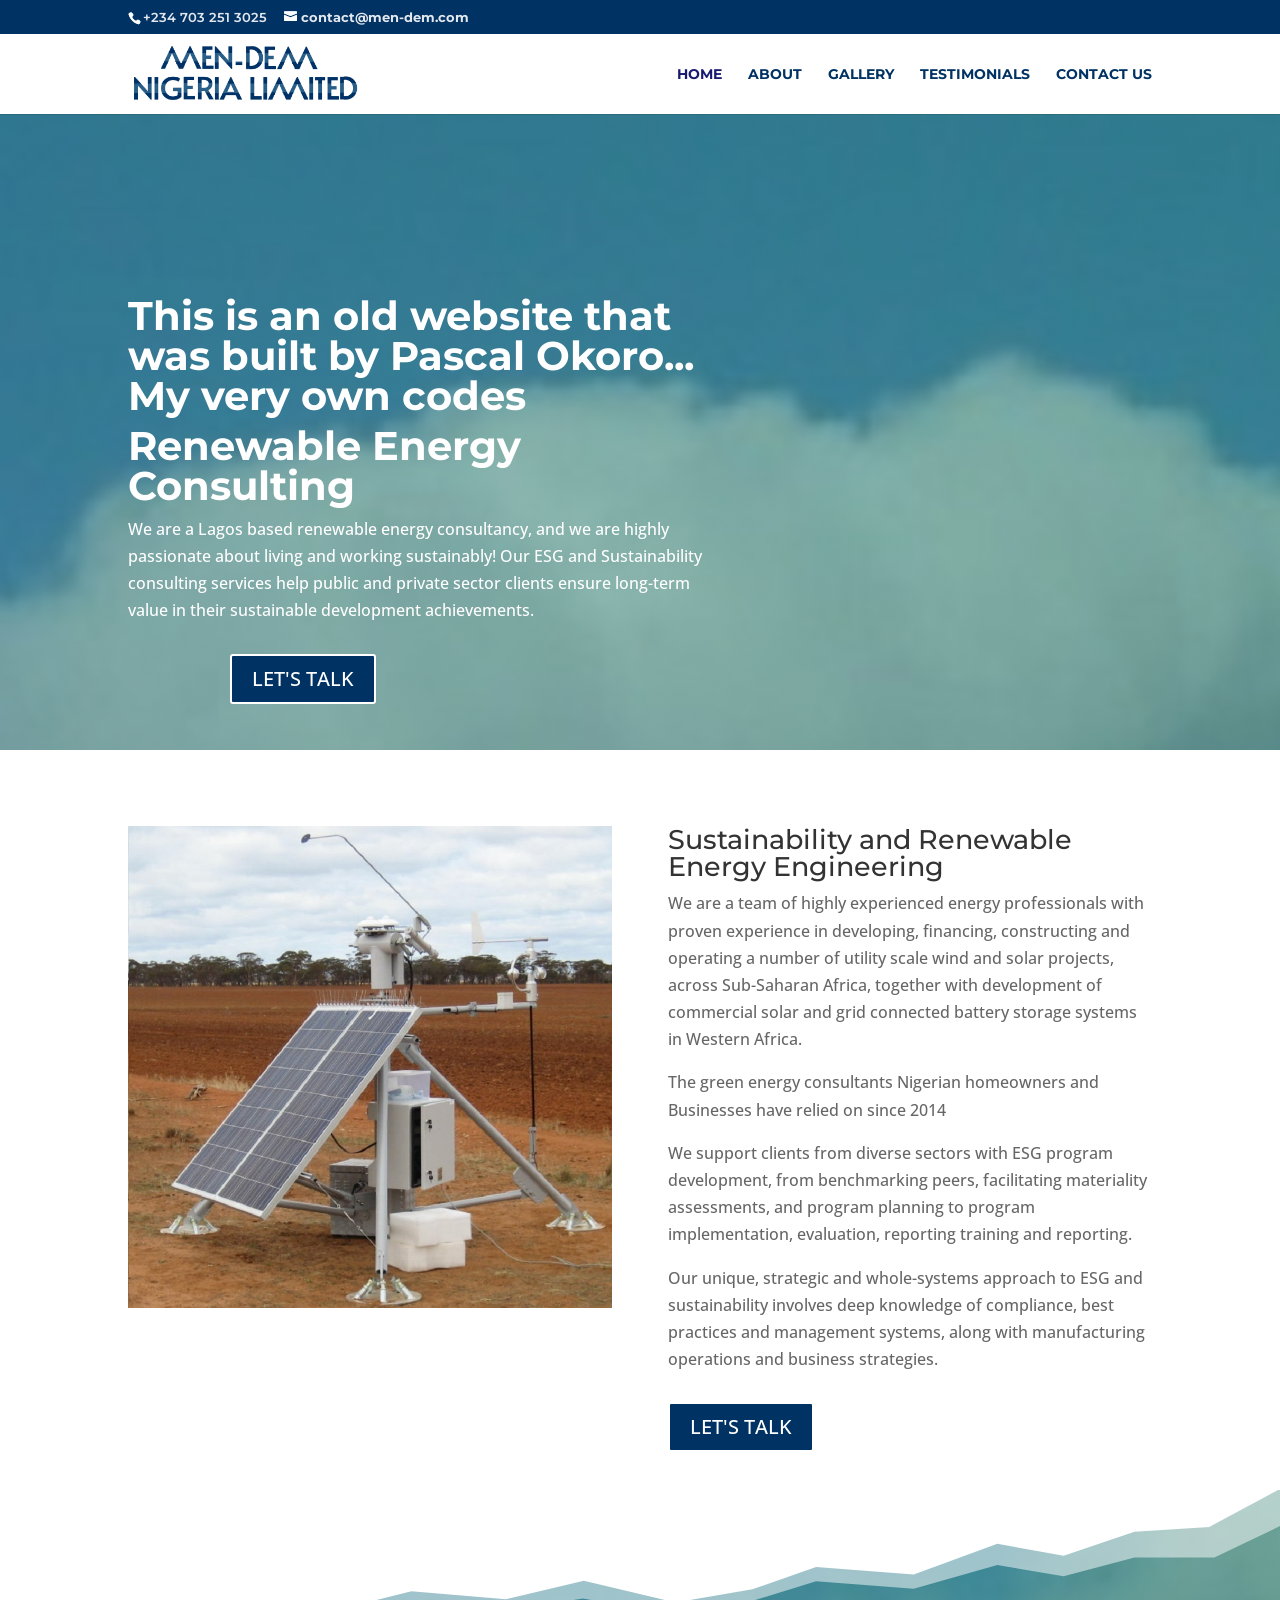
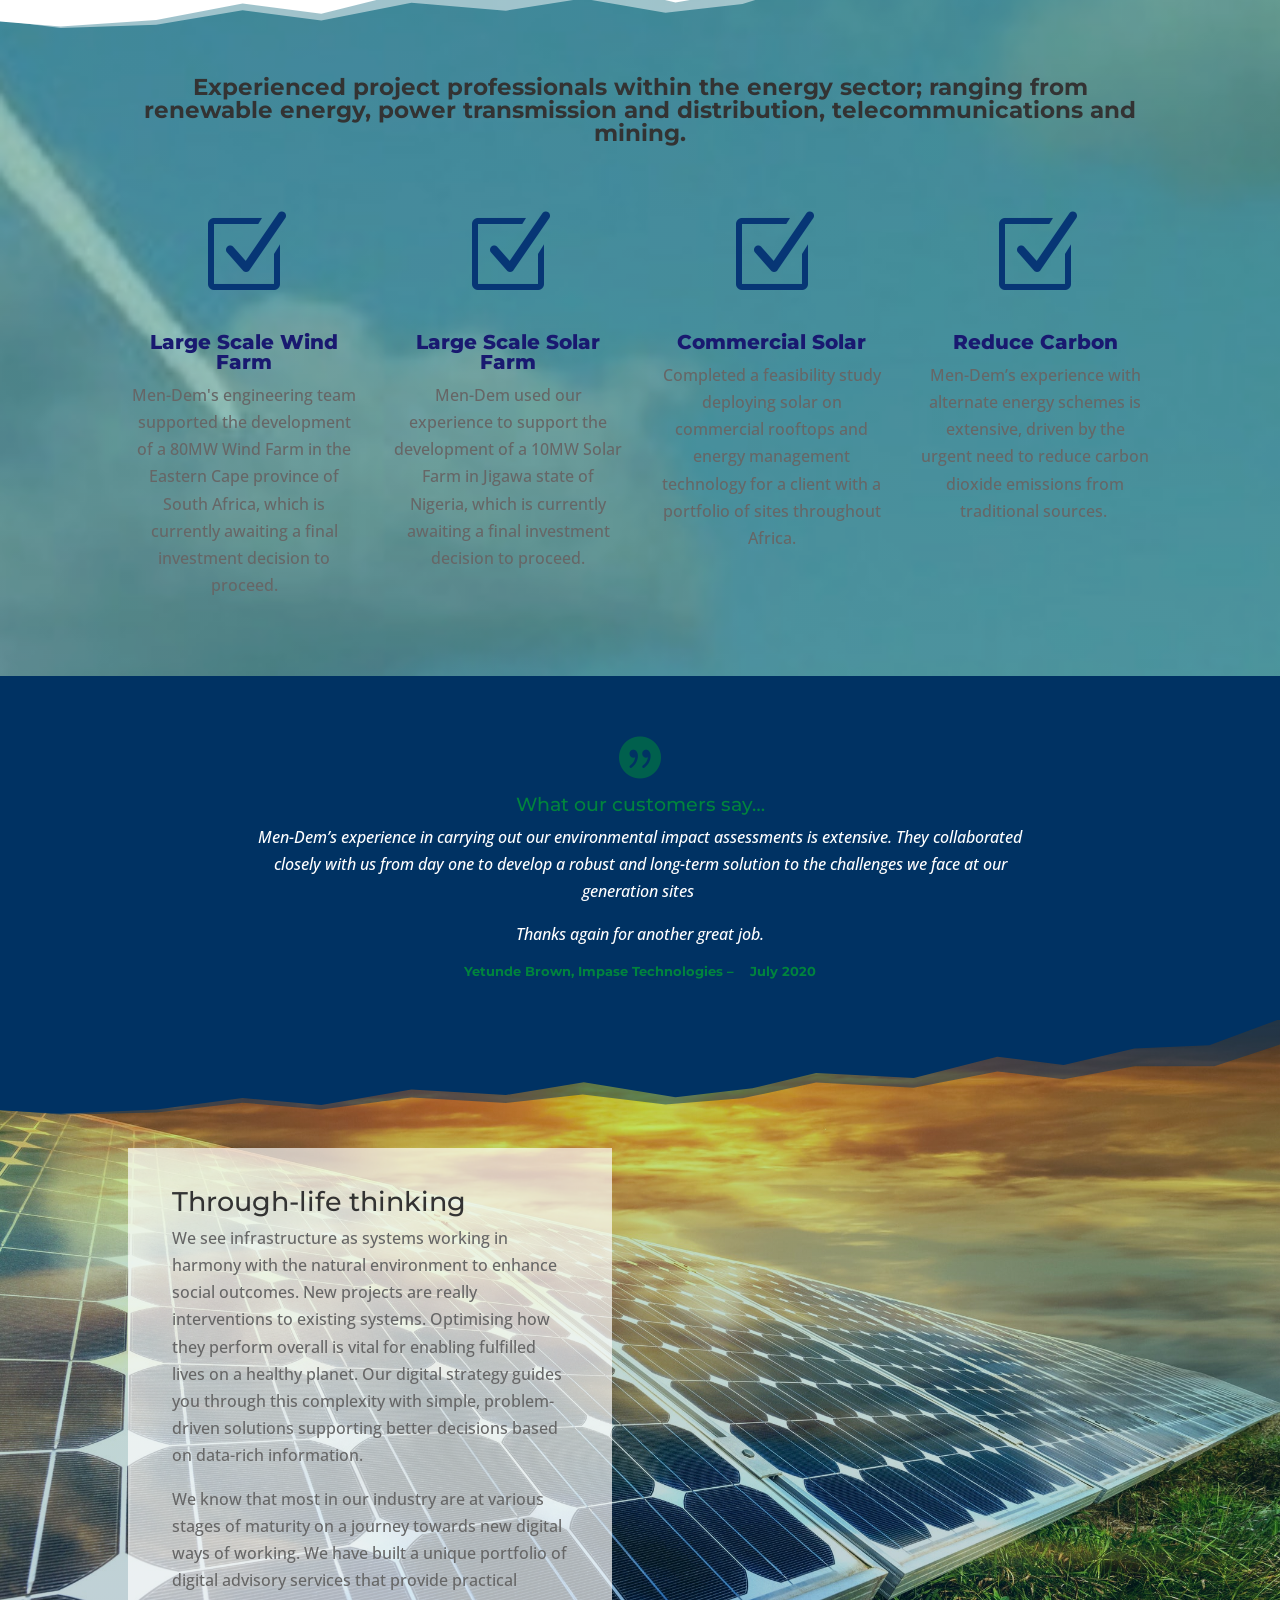
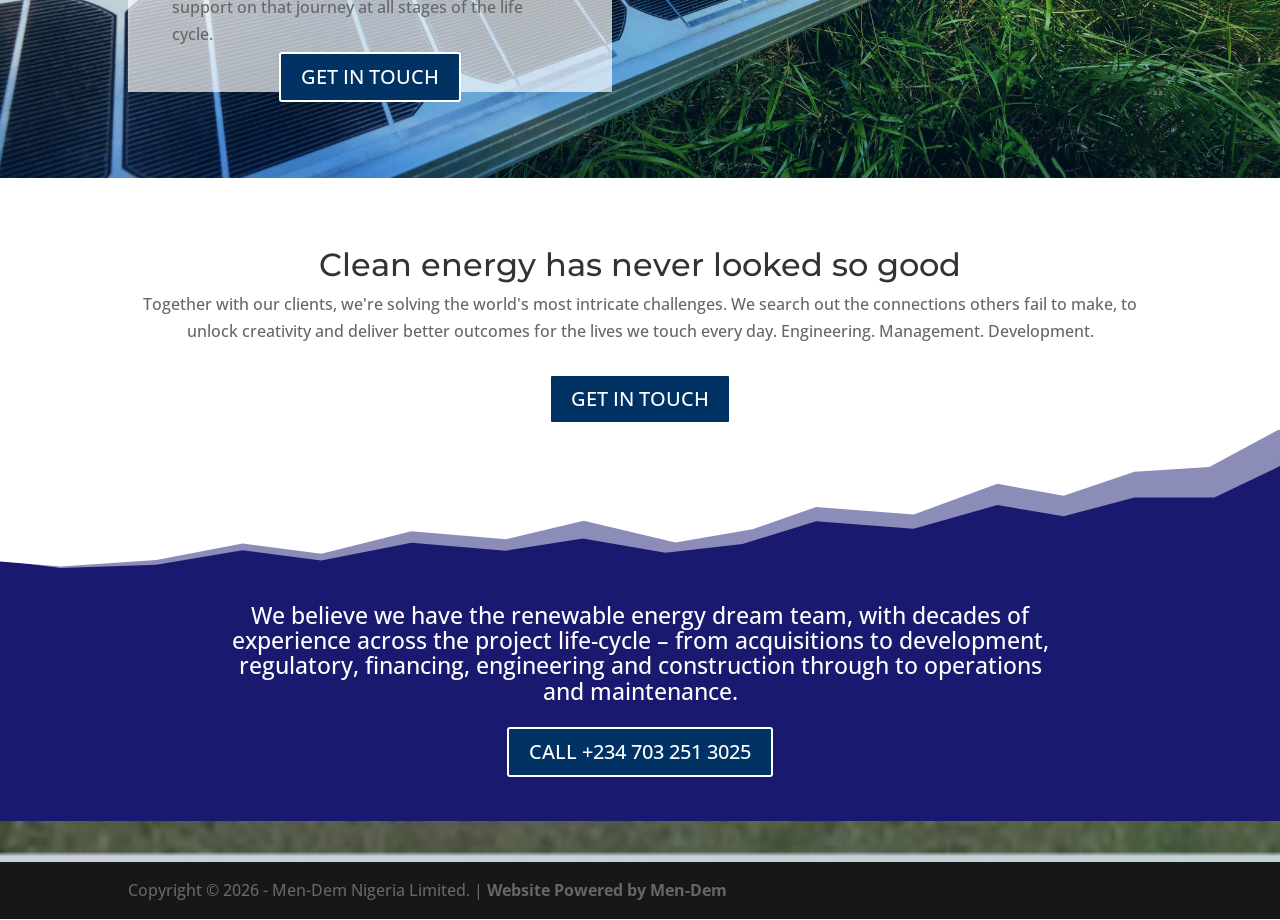
==== MyMen-DemWebApp/src/main/webapp/index.html @ a495d90a "first commit" ====
<!DOCTYPE html>
<html lang="en">

<!-- Mirrored from www.wallpaperhanger.co.nz/ by HTTrack Website Copier/3.x [XR&CO'2014], Wed, 24 Mar 2021 00:11:52 GMT -->
<!-- Added by HTTrack --><meta http-equiv="content-type" content="text/html;charset=UTF-8" /><!-- /Added by HTTrack -->
<head>
	<meta charset="UTF-8" />
<meta http-equiv="X-UA-Compatible" content="IE=edge">
	<link rel="pingback" href="xmlrpc.php" />

	<script type="text/javascript">
		document.documentElement.className = 'js';
	</script>

	<script>var et_site_url='index.html';var et_post_id='11';function et_core_page_resource_fallback(a,b){"undefined"===typeof b&&(b=a.sheet.cssRules&&0===a.sheet.cssRules.length);b&&(a.onerror=null,a.onload=null,a.href?a.href=et_site_url+"/?et_core_page_resource="+a.id+et_post_id:a.src&&(a.src=et_site_url+"/?et_core_page_resource="+a.id+et_post_id))}
</script>
	<!-- This site is optimized with the Yoast SEO plugin v14.8.1 - https://yoast.com/wordpress/plugins/seo/ -->
	<title>Nigerians Call Men-Dem: Sustainable Energy Solution Providers </title>
	<meta name="description" content="Support green energy projects across Nigeria with Men-Dem call 080 9945 6005 and 999- the green energy consultants Nigerian homeowners and Businesses have relied on for the last 4 years." />
	<meta name="robots" content="index, follow" />
	<meta name="googlebot" content="index, follow, max-snippet:-1, max-image-preview:large, max-video-preview:-1" />
	<meta name="bingbot" content="index, follow, max-snippet:-1, max-image-preview:large, max-video-preview:-1" />
	<link rel="canonical" href="index.html" />
	<meta property="og:locale" content="en_US" />
	<meta property="og:type" content="website" />
	<meta property="og:title" content="Men-Dem: Sustainable Energy Solution Providers" />
	<meta property="og:description" content="Support green energy projects across Nigeria with Men-Dem call 080 9945 6005 - the renewable energy consultants Nigerian homeowners and Businesses have relied on for the last 4 years." />
	<meta property="og:url" content="https://www.men-dem.com/" />
	<meta property="og:site_name" content="Men-Dem Nigeria Limited" />
	<meta property="article:modified_time" content="2020-09-30T07:38:42+00:00" />
	<meta property="og:image" content="../wp-content/uploads/2020/08/wallpaper-installer-auckland.jpg" />
	<meta property="og:image:width" content="1919" />
	<meta property="og:image:height" content="1394" />
	<meta name="twitter:card" content="summary_large_image" />
	<script type="application/ld+json" class="yoast-schema-graph">{"@context":"https://schema.org","@graph":[{"@type":"Organization","@id":"https://www.wallpaperhanger.co.nz/#organization","name":"Quality Paperhanging","url":"https://www.wallpaperhanger.co.nz/","sameAs":["https://www.instagram.com/jason_roxburgh/"],"logo":{"@type":"ImageObject","@id":"https://www.wallpaperhanger.co.nz/#logo","inLanguage":"en-NZ","url":"https://www.wallpaperhanger.co.nz/wp-content/uploads/2020/08/wallpaper-installer-auckland.jpg","width":1919,"height":1394,"caption":"Quality Paperhanging"},"image":{"@id":"https://www.wallpaperhanger.co.nz/#logo"}},{"@type":"WebSite","@id":"https://www.wallpaperhanger.co.nz/#website","url":"https://www.wallpaperhanger.co.nz/","name":"Quality Paperhanging","description":"Wallpaper Hangers in Auckland","publisher":{"@id":"https://www.wallpaperhanger.co.nz/#organization"},"potentialAction":[{"@type":"SearchAction","target":"https://www.wallpaperhanger.co.nz/?s={search_term_string}","query-input":"required name=search_term_string"}],"inLanguage":"en-NZ"},{"@type":"WebPage","@id":"https://www.wallpaperhanger.co.nz/#webpage","url":"https://www.wallpaperhanger.co.nz/","name":"The Professional Wallpaper Hangers Auckland Homeowners Call","isPartOf":{"@id":"https://www.wallpaperhanger.co.nz/#website"},"about":{"@id":"https://www.wallpaperhanger.co.nz/#organization"},"datePublished":"2020-08-26T22:57:24+00:00","dateModified":"2020-09-30T07:38:42+00:00","description":"For stand out walls with a flawless finish call 027 450 1980 - the expert wallpaper hangers Auckland homeowners have relied on for over 25 years.","inLanguage":"en-NZ","potentialAction":[{"@type":"ReadAction","target":["https://www.wallpaperhanger.co.nz/"]}]}]}</script>
	<meta name="google-site-verification" content="LyfYLz1zd5bfwV7vzbfk7s24MBysVJu5kj-Sw7iYCmE" />
	<!-- / Yoast SEO plugin. -->


<link rel='dns-prefetch' href='http://fonts.googleapis.com/' />
<link rel='dns-prefetch' href='http://s.w.org/' />
<link rel="alternate" type="application/rss+xml" title="Quality Paperhanging &raquo; Feed" href="feed/index.html" />
<link rel="alternate" type="application/rss+xml" title="Quality Paperhanging &raquo; Comments Feed" href="comments/feed/index.html" />
		<script type="text/javascript">
			window._wpemojiSettings = {"baseUrl":"https:\/\/s.w.org\/images\/core\/emoji\/13.0.1\/72x72\/","ext":".png","svgUrl":"https:\/\/s.w.org\/images\/core\/emoji\/13.0.1\/svg\/","svgExt":".svg","source":{"concatemoji":"https:\/\/www.wallpaperhanger.co.nz\/wp-includes\/js\/wp-emoji-release.min.js?ver=5.6.2"}};
			!function(e,a,t){var n,r,o,i=a.createElement("canvas"),p=i.getContext&&i.getContext("2d");function s(e,t){var a=String.fromCharCode;p.clearRect(0,0,i.width,i.height),p.fillText(a.apply(this,e),0,0);e=i.toDataURL();return p.clearRect(0,0,i.width,i.height),p.fillText(a.apply(this,t),0,0),e===i.toDataURL()}function c(e){var t=a.createElement("script");t.src=e,t.defer=t.type="text/javascript",a.getElementsByTagName("head")[0].appendChild(t)}for(o=Array("flag","emoji"),t.supports={everything:!0,everythingExceptFlag:!0},r=0;r<o.length;r++)t.supports[o[r]]=function(e){if(!p||!p.fillText)return!1;switch(p.textBaseline="top",p.font="600 32px Arial",e){case"flag":return s([127987,65039,8205,9895,65039],[127987,65039,8203,9895,65039])?!1:!s([55356,56826,55356,56819],[55356,56826,8203,55356,56819])&&!s([55356,57332,56128,56423,56128,56418,56128,56421,56128,56430,56128,56423,56128,56447],[55356,57332,8203,56128,56423,8203,56128,56418,8203,56128,56421,8203,56128,56430,8203,56128,56423,8203,56128,56447]);case"emoji":return!s([55357,56424,8205,55356,57212],[55357,56424,8203,55356,57212])}return!1}(o[r]),t.supports.everything=t.supports.everything&&t.supports[o[r]],"flag"!==o[r]&&(t.supports.everythingExceptFlag=t.supports.everythingExceptFlag&&t.supports[o[r]]);t.supports.everythingExceptFlag=t.supports.everythingExceptFlag&&!t.supports.flag,t.DOMReady=!1,t.readyCallback=function(){t.DOMReady=!0},t.supports.everything||(n=function(){t.readyCallback()},a.addEventListener?(a.addEventListener("DOMContentLoaded",n,!1),e.addEventListener("load",n,!1)):(e.attachEvent("onload",n),a.attachEvent("onreadystatechange",function(){"complete"===a.readyState&&t.readyCallback()})),(n=t.source||{}).concatemoji?c(n.concatemoji):n.wpemoji&&n.twemoji&&(c(n.twemoji),c(n.wpemoji)))}(window,document,window._wpemojiSettings);
		</script>
		<meta content="Divi Child v.0.1.1" name="generator"/><style type="text/css">
img.wp-smiley,
img.emoji {
	display: inline !important;
	border: none !important;
	box-shadow: none !important;
	height: 1em !important;
	width: 1em !important;
	margin: 0 .07em !important;
	vertical-align: -0.1em !important;
	background: none !important;
	padding: 0 !important;
}
</style>
	<link rel='stylesheet' id='wp-block-library-css'  href='wp-includes/css/dist/block-library/style.min4c7e.css?ver=5.6.2' type='text/css' media='all' />
<link rel='stylesheet' id='wtfdivi-user-css-css'  href='wp-content/uploads/wtfdivi/wp_head4c7e.css?ver=5.6.2' type='text/css' media='all' />
<link rel='stylesheet' id='parent-style-css'  href='wp-content/themes/Divi/style4c7e.css?ver=5.6.2' type='text/css' media='all' />
<link rel='stylesheet' id='divi-fonts-css'  href='https://fonts.googleapis.com/css?family=Open+Sans:300italic,400italic,600italic,700italic,800italic,400,300,600,700,800&amp;subset=latin,latin-ext&amp;display=swap' type='text/css' media='all' />
<link rel='stylesheet' id='divi-style-css'  href='wp-content/themes/Divi-Child/style89df.css?ver=4.6.0' type='text/css' media='all' />
<link rel='stylesheet' id='et-builder-googlefonts-cached-css'  href='https://fonts.googleapis.com/css?family=Montserrat%3A100%2C100italic%2C200%2C200italic%2C300%2C300italic%2Cregular%2Citalic%2C500%2C500italic%2C600%2C600italic%2C700%2C700italic%2C800%2C800italic%2C900%2C900italic&amp;subset=latin%2Clatin-ext&amp;display=swap&amp;ver=5.6.2' type='text/css' media='all' />
<link rel='stylesheet' id='dashicons-css'  href='wp-includes/css/dashicons.min4c7e.css?ver=5.6.2' type='text/css' media='all' />
<script type='text/javascript' src='wp-includes/js/jquery/jquery.min9d52.js?ver=3.5.1' id='jquery-core-js'></script>
<script type='text/javascript' src='wp-includes/js/jquery/jquery-migrate.mind617.js?ver=3.3.2' id='jquery-migrate-js'></script>
<script type='text/javascript' src='wp-content/themes/Divi/core/admin/js/es6-promise.auto.min4c7e.js?ver=5.6.2' id='es6-promise-js'></script>
<script type='text/javascript' id='et-core-api-spam-recaptcha-js-extra'>
/* <![CDATA[ */
var et_core_api_spam_recaptcha = {"site_key":"","page_action":{"action":"www_wallpaperhanger_co_nz"}};
/* ]]> */
</script>
<script type='text/javascript' src='wp-content/themes/Divi/core/admin/js/recaptcha4c7e.js?ver=5.6.2' id='et-core-api-spam-recaptcha-js'></script>
<link rel="https://api.w.org/" href="wp-json/index.html" /><link rel="alternate" type="application/json" href="wp-json/wp/v2/pages/11.json" /><link rel="EditURI" type="application/rsd+xml" title="RSD" href="xmlrpc0db0.php?rsd" />
<link rel="wlwmanifest" type="application/wlwmanifest+xml" href="wp-includes/wlwmanifest.xml" /> 
<link rel='shortlink' href='index.html' />
<link rel="alternate" type="application/json+oembed" href="wp-json/oembed/1.0/embedfe0e.json?url=https%3A%2F%2Fwww.wallpaperhanger.co.nz%2F" />
<link rel="alternate" type="text/xml+oembed" href="wp-json/oembed/1.0/embedcd94?url=https%3A%2F%2Fwww.wallpaperhanger.co.nz%2F&amp;format=xml" />
<style>
/* Display the team member icons */
.db_pb_team_member_website_icon:before{content:"\e0e3";}
.db_pb_team_member_email_icon:before{content:"\e010";}
.db_pb_team_member_instagram_icon:before{content:"\e09a";}

/* Fix email icon hidden by Email Address Encoder plugin */
ul.et_pb_member_social_links li > span { 
	display: inline-block !important; 
}
</style>
<style>
@media only screen and (min-width: 981px) {
    .et_pb_module.db_inline_form .et_pb_newsletter_fields > p { 
        flex: auto !important;
    }
    .et_pb_module.db_inline_form .et_pb_newsletter_fields p.et_pb_newsletter_field {
        margin-right: 2%; 
    }
}
</style>
<link rel="preload" href="wp-content/plugins/divi-booster/core/icons/socicon/font/Socicon.f397f.delaye?87visu" as="font" crossorigin>
<style>
@font-face {
  font-family: 'Socicon';
  src:  url('wp-content/plugins/divi-booster/core/icons/socicon/fon/Socicon.10397f.delaye?87visu');
  src:  url('wp-content/plugins/divi-booster/core/icons/socicon/fon/Socicon.10397f.delaye?87visu#iefix') format('embedded-opentype'),
	url('wp-content/plugins/divi-booster/core/icons/socicon/font/Socicon.f397f.delaye?87visu') format('woff2'),
	url('wp-content/plugins/divi-booster/core/icons/socicon/fon/Socicon.11397f.delaye?87visu') format('truetype'),
	url('wp-content/plugins/divi-booster/core/icons/socicon/fon/Socicon.12397f.delaye?87visu') format('woff'),
	url('wp-content/plugins/divi-booster/core/icons/socicon/fon/Socicon.13397f.delaye?87visu#Socicon') format('svg');
  font-weight: normal;
  font-style: normal;
  font-display: block;
}
</style>
		<meta name="viewport" content="width=device-width, initial-scale=1.0, maximum-scale=1.0, user-scalable=0" /><script type="text/javascript">
jQuery(document).ready( function($) {
$("#footer-info").html(" Copyright &copy; " + (new Date).getFullYear() + " - Men-Dem Nigeria Limited.  |     <a href='http://www.men-dem.com' target='_blank'</a>Website Powered by Men-Dem" );
});
</script><link rel="icon" href="wp-content/uploads/2020/08/cropped-qp-icon-32x32.png" sizes="32x32" />
<link rel="icon" href="wp-content/uploads/2020/08/cropped-qp-icon-192x192.png" sizes="192x192" />
<link rel="apple-touch-icon" href="wp-content/uploads/2020/08/cropped-qp-icon-180x180.png" />
<meta name="msapplication-TileImage" content="https://www.wallpaperhanger.co.nz/wp-content/uploads/2020/08/cropped-qp-icon-270x270.png" />
<link rel="stylesheet" id="et-core-unified-11-cached-inline-styles" href="wp-content/et-cache/11/et-core-unified-11-16140365792.min.css" onerror="et_core_page_resource_fallback(this, true)" onload="et_core_page_resource_fallback(this)" />	<style type="text/css">
		div.gform_wrapper {
			position: relative;
			background-color: transparent;
												padding-top: px;
									padding-bottom: px;
									padding-left: px;
									padding-right: px;
									margin-top: px;
									margin-bottom: px;
									margin-left: px;
									margin-right: px;
						border-style: solid;
			border-width: 0;
						border-width: px;
												border-radius: px;
					}

		
		div.gform_wrapper form {
			position: relative;
		}

		div.gform_wrapper h3.gform_title {
																	}

		div.gform_wrapper span.gform_description {
											}

		div.gform_wrapper .top_label .gfield_label {
							display: block;
																				}

		div.gform_wrapper .gfield .ginput_complex.ginput_container label {
						display: block;
						margin-bottom: 0;
		}

		div.gform_wrapper .ginput_container label,
		div.gform_wrapper table.gfield_list thead th,
		div.gform_wrapper span.ginput_product_price_label,
		div.gform_wrapper span.ginput_quantity_label,
		div.gform_wrapper .gfield_html {
					}

		div.gform_wrapper span.ginput_product_price,
		div.gform_wrapper .gfield_price .ginput_container_total span {
					}

		div.gform_wrapper .gsection {
							border-bottom-width: px;
									margin-right: 0;
							margin-bottom: px;
					}

		div.gform_wrapper h2.gsection_title {
								}

		div.gform_wrapper ul.gfield_radio li input:not([type='radio']):not([type='checkbox']):not([type='submit']):not([type='button']):not([type='image']):not([type='file']) {
		    width: auto !important;
			display: inline-block;
		}

		div.gform_wrapper input:not([type=radio]):not([type=checkbox]):not([type=submit]):not([type=button]):not([type=image]):not([type=file]),
		div.gform_wrapper select,
		div.gform_wrapper textarea {
												background-color: transparent;
						padding-top: 20px;
									padding-bottom: 20px;
									padding-left: 20px;
									padding-right: 20px;
												border-top-width: px;
									border-bottom-width: px;
									border-left-width: px;
									border-right-width: px;
									border-style: solid;
						border-radius: px;
					}

		div.gform_wrapper .ginput_complex input:not([type=radio]):not([type=checkbox]):not([type=submit]):not([type=image]):not([type=file]) {
		    width: 100%;
		}

		div.gform_wrapper .gfield input:not([type='radio']):not([type='checkbox']):not([type='submit']):not([type='button']):not([type='image']):not([type='file']),
		div.gform_wrapper .gfield select {
					}

		div.gform_wrapper .gfield textarea {
					}
		
		
		
		
		div.gform_wrapper .top_label input.medium,
		div.gform_wrapper .top_label select.medium {
			width: 49%;
		}

		div.gform_wrapper .gfield .gfield_description {
		    		    		    		}

		div.gform_wrapper ul.gform_fields li.gfield:not(.gf_left_third):not(.gf_middle_third)::not(.gf_right_third) {
			margin-bottom: 0;
			padding-right: 0;
						margin-top: px;
					}

		div.gform_wrapper .gform_footer,
		div.gform_wrapper .gform_page_footer {
			text-align: ;
		}
		div.gform_wrapper .gform_footer .gform_button,
		div.gform_wrapper .gform_page_footer .button {
												color: #ffffff;
												text-transform: uppercase;
												background-color: #00843d;
									padding-top: 10px;
									padding-bottom: 10px;
									padding-left: 20px;
									padding-right: 20px;
									border-width: px;
									border-style: solid;
						border-radius: 4px;
					}

		div.gform_wrapper.gf_browser_ie .gform_footer .gform_button,
		div.gform_wrapper.gf_browser_ie .gform_page_footer .button {
						padding-top: 10px;
									padding-bottom: 10px;
									padding-left: 20px;
									padding-right: 20px;
					}

		div.gform_wrapper .gform_footer input[type=submit]:last-child,
		div.gform_wrapper .gform_page_footer input[type=button]:last-child,
		div.gform_wrapper .gform_page_footer input[type=submit]:last-child {
			margin-bottom: 0 !important;
		}

		div.gform_wrapper .gform_footer .gform_button:hover, 
		div.gform_wrapper .gform_page_footer .button:hover {
						color: #ffffff;
									background-color: #003263;
					}

		
		
		/* File Upload */
		div.gform_wrapper .gfield input[type=file] {
			background-color: transparent;
						border-width: px;
												padding-top: px;
									padding-bottom: px;
									padding-left: px;
									padding-right: px;
					}

		div.gform_wrapper div.validation_error {
														}

		div.gform_wrapper li.gfield.gfield_error {
			background-color: transparent;
		}

		div.gform_wrapper .gfield_error .gfield_label {
					}

		div.gform_wrapper li.gfield_error input:not([type=radio]):not([type=checkbox]):not([type=submit]):not([type=button]):not([type=image]):not([type=file]),
		div.gform_wrapper li.gfield_error textarea {
									border-width: px;
					}

		div.gform_wrapper .validation_message {
								}

		/* Success Message */
		div.gform_confirmation_wrapper {
			background-color: transparent;
			border-width: px;
												border-radius: px;
									padding-top: px;
									padding-bottom: px;
									padding-left: px;
									padding-right: px;
					}
		div.gform_confirmation_wrapper .gform_confirmation_message {
								    		}

	</style>
	</head>
<body class="home page-template-default page page-id-11 dbdb_divi_2_4_up et_pb_button_helper_class et_fixed_nav et_show_nav et_secondary_nav_enabled et_primary_nav_dropdown_animation_fade et_secondary_nav_dropdown_animation_fade et_header_style_left et_pb_footer_columns4 et_cover_background et_pb_gutter windows et_pb_gutters3 et_pb_pagebuilder_layout et_smooth_scroll et_no_sidebar et_divi_theme et-db et_minified_js et_minified_css">
	<div id="page-container">

					<div id="top-header">
			<div class="container clearfix">

			
				<div id="et-info">
									<span id="et-info-phone">+234 703 251 3025</span>
				
									<a href="mailto:contact@men-dem.com"><span id="et-info-email">contact@men-dem.com</span></a>
				
								</div> <!-- #et-info -->

			
				<div id="et-secondary-menu">
								</div> <!-- #et-secondary-menu -->

			</div> <!-- .container -->
		</div> <!-- #top-header -->
		
	
			<header id="main-header" data-height-onload="66">
			<div class="container clearfix et_menu_container">
							<div class="logo_container">
					<span class="logo_helper"></span>
					<a href="index.html">
						<img src="wp-content/uploads/2020/08/Quality-Paperhanging-logo.png" alt="Men-Dem Nigeria Limited" id="logo" data-height-percentage="82" />
					</a>
				</div>
							<div id="et-top-navigation" data-height="66" data-fixed-height="40">
											<nav id="top-menu-nav">
						<ul id="top-menu" class="nav"><li id="menu-item-17" class="menu-item menu-item-type-post_type menu-item-object-page menu-item-home current-menu-item page_item page-item-11 current_page_item menu-item-17"><a href="index.html" aria-current="page">Home</a></li>
<li id="menu-item-18" class="menu-item menu-item-type-post_type menu-item-object-page menu-item-18"><a href="wallpaper-hanger-auckland/index.html">About</a></li>
<li id="menu-item-20" class="menu-item menu-item-type-post_type menu-item-object-page menu-item-20"><a href="wallpaper-for-feature-walls/index.html">Gallery</a></li>
<li id="menu-item-21" class="menu-item menu-item-type-post_type menu-item-object-page menu-item-21"><a href="wallpaper-hanging-auckland/index.html">Testimonials</a></li>
<li id="menu-item-19" class="menu-item menu-item-type-post_type menu-item-object-page menu-item-19"><a href="wallpapering-quote/index.html">Contact Us</a></li>
</ul>						</nav>
					
					
					
					
					<div id="et_mobile_nav_menu">
				<div class="mobile_nav closed">
					<span class="select_page">Select Page</span>
					<span class="mobile_menu_bar mobile_menu_bar_toggle"></span>
				</div>
			</div>				</div> <!-- #et-top-navigation -->
			</div> <!-- .container -->
			<div class="et_search_outer">
				<div class="container et_search_form_container">
					<form role="search" method="get" class="et-search-form" action="https://www.men-dem.com/">
					<input type="search" class="et-search-field" placeholder="Search &hellip;" value="" name="s" title="Search for:" />					</form>
					<span class="et_close_search_field"></span>
				</div>
			</div>
		</header> <!-- #main-header -->
			<div id="et-main-area">
	
<div id="main-content">


			
				<article id="post-11" class="post-11 page type-page status-publish hentry">

				
					<div class="entry-content">
					<div id="et-boc" class="et-boc">
			
		<div class="et-l et-l--post">
			<div class="et_builder_inner_content et_pb_gutters3">
		<div class="et_pb_section et_pb_section_0 et_pb_with_background et_section_regular" >
				
				
				
				
					<div class="et_pb_row et_pb_row_0">
				<div class="et_pb_column et_pb_column_2_3 et_pb_column_0  et_pb_css_mix_blend_mode_passthrough">
				
				
				<div class="et_pb_module et_pb_text et_pb_text_0  et_pb_text_align_left et_pb_bg_layout_dark">
				
				
					<div class="et_pb_text_inner"><h1><strong>This is an old website that was built by Pascal Okoro... My very own codes</strong></h1>
					<div class="et_pb_text_inner"><h1><strong>Renewable Energy Consulting</strong></h1>
<p><span>We are a Lagos based renewable energy consultancy, and we are highly passionate about living and working sustainably! Our ESG and Sustainability consulting services help public and private sector clients ensure long-term value in their sustainable development achievements.</span></p></div>
			</div> <!-- .et_pb_text -->
			</div> <!-- .et_pb_column --><div class="et_pb_column et_pb_column_1_3 et_pb_column_1  et_pb_css_mix_blend_mode_passthrough et-last-child et_pb_column_empty">
				
				
				
			</div> <!-- .et_pb_column -->
				
				
			</div> <!-- .et_pb_row --><div class="et_pb_row et_pb_row_1 gq_r_inline_buttons et_pb_gutters1">
				<div class="et_pb_column et_pb_column_4_4 et_pb_column_2  et_pb_css_mix_blend_mode_passthrough et-last-child">
				
				
				<div class="et_pb_button_module_wrapper et_pb_button_0_wrapper  et_pb_module ">
				<a class="et_pb_button et_pb_button_0 et_pb_bg_layout_dark" href="wallpapering-quote/index.html">LET'S TALK</a>
			</div>
			</div> <!-- .et_pb_column -->
				
				
			</div> <!-- .et_pb_row -->
				
				
			</div> <!-- .et_pb_section --><div class="et_pb_section et_pb_section_1 et_section_regular" >
				
				
				
				
					<div class="et_pb_row et_pb_row_2">
				<div class="et_pb_column et_pb_column_1_2 et_pb_column_3  et_pb_css_mix_blend_mode_passthrough">
				
				
				<div class="et_pb_module et_pb_image et_pb_image_0">
				
				
				<span class="et_pb_image_wrap "><img src="wp-content/uploads/2020/08/auckland-wallpaper.jpg" alt="auckland wallpaper" title="auckland wallpaper" /></span>
			</div>
			</div> <!-- .et_pb_column --><div class="et_pb_column et_pb_column_1_2 et_pb_column_4  et_pb_css_mix_blend_mode_passthrough et-last-child">
				
				
				<div class="et_pb_module et_pb_text et_pb_text_1  et_pb_text_align_left et_pb_bg_layout_light">
				
				
				<div class="et_pb_text_inner"><h2>Sustainability and Renewable Energy Engineering<span class="Apple-converted-space"> </span></h2>
<p><span>We are a team of highly experienced energy professionals with proven experience in developing, financing, constructing and operating a number of utility scale wind and solar projects, across Sub-Saharan Africa, together with development of commercial solar and grid connected battery storage systems in Western Africa.</span></p>
<p><span>The green energy consultants Nigerian homeowners and Businesses have relied on since 2014</span></p>
<p><span>We support clients from diverse sectors with ESG program development, from benchmarking peers, facilitating materiality assessments, and program planning to program implementation, evaluation, reporting training and reporting. </span></p>
<p><span>Our unique, strategic and whole-systems approach to ESG and sustainability involves deep knowledge of compliance, best practices and management systems, along with manufacturing operations and business strategies.<span class="Apple-converted-space"> </span></span></p></div>
			</div> <!-- .et_pb_text --><div class="et_pb_button_module_wrapper et_pb_button_1_wrapper  et_pb_module ">
				<a class="et_pb_button et_pb_button_1 et_pb_bg_layout_dark" href="wallpapering-quote/index.html">LET'S TALK</a>
			</div>
			</div> <!-- .et_pb_column -->
				
				
			</div> <!-- .et_pb_row -->
				
				
			</div> <!-- .et_pb_section --><div class="et_pb_section et_pb_section_2 et_pb_with_background et_section_regular section_has_divider et_pb_top_divider" >
				<div class="et_pb_top_inside_divider et-no-transition"></div>
				
				
				
					<div class="et_pb_row et_pb_row_3">
				<div class="et_pb_column et_pb_column_4_4 et_pb_column_5  et_pb_css_mix_blend_mode_passthrough et-last-child">
				
				
				<div class="et_pb_module et_pb_text et_pb_text_2  et_pb_text_align_left et_pb_bg_layout_light">
				
				
				<div class="et_pb_text_inner"><h3 style="text-align: center;"><span><b>Experienced project professionals within the energy sector; ranging from renewable energy, power transmission and distribution, telecommunications and mining.</b></span></h3></div>
			</div> <!-- .et_pb_text -->
			</div> <!-- .et_pb_column -->
				
				
			</div> <!-- .et_pb_row --><div class="et_pb_row et_pb_row_4 et_pb_equal_columns et_pb_gutters2">
				<div class="et_pb_column et_pb_column_1_4 et_pb_column_6  et_pb_css_mix_blend_mode_passthrough">
				
				
				<div class="et_pb_module et_pb_blurb et_pb_blurb_0  et_pb_text_align_center  et_pb_blurb_position_top et_pb_bg_layout_light">
				
				
				<div class="et_pb_blurb_content">
					<div class="et_pb_main_blurb_image"><a href="emergency-plumber-wellington/index.html"><span class="et_pb_image_wrap"><span class="et-waypoint et_pb_animation_top et-pb-icon">&#x5a;</span></span></a></div>
					<div class="et_pb_blurb_container">
						<h3 class="et_pb_module_header"><a href="emergency-plumber-wellington/index.html">Large Scale Wind Farm </a></h3>
						<div class="et_pb_blurb_description"><p><span>Men-Dem's engineering team supported the development of a 80MW Wind Farm in the Eastern Cape province of South Africa, which is currently awaiting a final investment decision to proceed.</span></p></div>
					</div>
				</div> <!-- .et_pb_blurb_content -->
			</div> <!-- .et_pb_blurb -->
			</div> <!-- .et_pb_column --><div class="et_pb_column et_pb_column_1_4 et_pb_column_7  et_pb_css_mix_blend_mode_passthrough">
				
				
				<div class="et_pb_module et_pb_blurb et_pb_blurb_1  et_pb_text_align_center  et_pb_blurb_position_top et_pb_bg_layout_light">
				
				
				<div class="et_pb_blurb_content">
					<div class="et_pb_main_blurb_image"><a href="emergency-plumber-wellington/index.html"><span class="et_pb_image_wrap"><span class="et-waypoint et_pb_animation_top et-pb-icon">&#x5a;</span></span></a></div>
					<div class="et_pb_blurb_container">
						<h3 class="et_pb_module_header"><a href="emergency-plumber-wellington/index.html">Large Scale Solar Farm</a></h3>
						<div class="et_pb_blurb_description">
<p><span>Men-Dem used our experience to support the development of a 10MW Solar Farm in Jigawa state of Nigeria, which is currently awaiting a final investment decision to proceed.</span></p></div>
					</div>
				</div> <!-- .et_pb_blurb_content -->
			</div> <!-- .et_pb_blurb -->
			</div> <!-- .et_pb_column --><div class="et_pb_column et_pb_column_1_4 et_pb_column_8  et_pb_css_mix_blend_mode_passthrough">
				
				
				<div class="et_pb_module et_pb_blurb et_pb_blurb_2  et_pb_text_align_center  et_pb_blurb_position_top et_pb_bg_layout_light">
				
				
				<div class="et_pb_blurb_content">
					<div class="et_pb_main_blurb_image"><a href="emergency-plumber-wellington/index.html"><span class="et_pb_image_wrap"><span class="et-waypoint et_pb_animation_top et-pb-icon">&#x5a;</span></span></a></div>
					<div class="et_pb_blurb_container">
						<h3 class="et_pb_module_header"><a href="emergency-plumber-wellington/index.html">Commercial Solar</a></h3>
						<div class="et_pb_blurb_description"><p><span>Completed a feasibility study deploying solar on commercial rooftops and energy management technology for a client with a portfolio of sites throughout Africa.</span></p></div>
					</div>
				</div> <!-- .et_pb_blurb_content -->
			</div> <!-- .et_pb_blurb -->
			</div> <!-- .et_pb_column --><div class="et_pb_column et_pb_column_1_4 et_pb_column_9  et_pb_css_mix_blend_mode_passthrough et-last-child">
				
				
				<div class="et_pb_module et_pb_blurb et_pb_blurb_3  et_pb_text_align_center  et_pb_blurb_position_top et_pb_bg_layout_light">
				
				
				<div class="et_pb_blurb_content">
					<div class="et_pb_main_blurb_image"><a href="emergency-plumber-wellington/index.html"><span class="et_pb_image_wrap"><span class="et-waypoint et_pb_animation_top et-pb-icon">&#x5a;</span></span></a></div>
					<div class="et_pb_blurb_container">
						<h3 class="et_pb_module_header"><a href="emergency-plumber-wellington/index.html">Reduce Carbon</a></h3>
						<div class="et_pb_blurb_description"><p><span>Men-Dem’s experience with alternate energy schemes is extensive, driven by the urgent need to reduce carbon dioxide emissions from traditional sources.<span class="Apple-converted-space"> </span></span></p></div>
					</div>
				</div> <!-- .et_pb_blurb_content -->
			</div> <!-- .et_pb_blurb -->
			</div> <!-- .et_pb_column -->
				
				
			</div> <!-- .et_pb_row -->
				
				
			</div> <!-- .et_pb_section --><div class="et_pb_with_border et_pb_section et_pb_section_3 et_pb_with_background et_section_regular" >
				
				
				
				
					<div class="et_pb_row et_pb_row_5">
				<div class="et_pb_column et_pb_column_4_4 et_pb_column_10  et_pb_css_mix_blend_mode_passthrough et-last-child">
				
				
				<div class="et_pb_module et_pb_blurb et_pb_blurb_4 et_animated  et_pb_text_align_left  et_pb_blurb_position_top et_pb_bg_layout_light">
				
				
				<div class="et_pb_blurb_content">
					<div class="et_pb_main_blurb_image"><span class="et_pb_image_wrap"><span class="et-waypoint et_pb_animation_top et-pb-icon">&#xe06a;</span></span></div>
					<div class="et_pb_blurb_container">
						
						
					</div>
				</div> <!-- .et_pb_blurb_content -->
			</div> <!-- .et_pb_blurb --><div class="et_pb_module et_pb_text et_pb_text_3  et_pb_text_align_center et_pb_bg_layout_light">
				
				
				<div class="et_pb_text_inner"><h4 style="text-align: center;">What our customers say&#8230;</h4>
<p style="text-align: center;"><em>Men-Dem’s experience in carrying out our environmental impact assessments is extensive. They collaborated closely with us from day one to develop a robust and long-term solution to the challenges we face at our generation sites<span class="Apple-converted-space"> </span></em></p>
<p style="text-align: center;"><em>Thanks again for another great job.</em></p>
<p style="text-align: center;"><span></span></p>
<h6 style="text-align: center;"><strong>Yetunde Brown, Impase Technologies &#8211;<span class="Apple-converted-space">    </span>July 2020</strong></h6></div>
			</div> <!-- .et_pb_text -->
			</div> <!-- .et_pb_column -->
				
				
			</div> <!-- .et_pb_row -->
				
				
			</div> <!-- .et_pb_section --><div class="et_pb_section et_pb_section_4 et_pb_with_background et_section_regular section_has_divider et_pb_top_divider" >
				<div class="et_pb_top_inside_divider et-no-transition"></div>
				
				
				
					<div class="et_pb_row et_pb_row_6">
				<div class="et_pb_column et_pb_column_1_2 et_pb_column_11  et_pb_css_mix_blend_mode_passthrough">
				
				
				<div class="et_pb_module et_pb_text et_pb_text_4  et_pb_text_align_left et_pb_bg_layout_light">
				
				
				<div class="et_pb_text_inner"><h2>Through-life thinking</h2>
<p><span>We see infrastructure as systems working in harmony with the natural environment to enhance social outcomes. New projects are really interventions to existing systems. Optimising how they perform overall is vital for enabling fulfilled lives on a healthy planet. Our digital strategy guides you through this complexity with simple, problem-driven solutions supporting better decisions based on data-rich information.<span class="Apple-converted-space"> </span></span></p>
<p><span>We know that most in our industry are at various stages of maturity on a journey towards new digital ways of working. We have built a unique portfolio of digital advisory services that provide practical support on that journey at all stages of the life cycle.</span></p></div>
			</div> <!-- .et_pb_text --><div class="et_pb_button_module_wrapper et_pb_button_2_wrapper et_pb_button_alignment_center et_pb_module ">
				<a class="et_pb_button et_pb_button_2 et_pb_bg_layout_dark" href="wallpapering-quote/index.html">GET IN TOUCH</a>
			</div>
			</div> <!-- .et_pb_column --><div class="et_pb_column et_pb_column_1_2 et_pb_column_12  et_pb_css_mix_blend_mode_passthrough et-last-child et_pb_column_empty">
				
				
				
			</div> <!-- .et_pb_column -->
				
				
			</div> <!-- .et_pb_row -->
				
				
			</div> <!-- .et_pb_section --><div class="et_pb_section et_pb_section_5 et_section_regular" >
				
				
				
				
					<div class="et_pb_row et_pb_row_7">
				<div class="et_pb_column et_pb_column_4_4 et_pb_column_13  et_pb_css_mix_blend_mode_passthrough et-last-child">
				
				
				<div class="et_pb_module et_pb_text et_pb_text_5  et_pb_text_align_left et_pb_bg_layout_light">
				
				
				<div class="et_pb_text_inner"><h1 style="text-align: center;">Clean energy has never looked so good</h1>
<p style="text-align: center;"><span>Together with our clients, we're solving the world's most intricate challenges. We search out the connections others fail to make, to unlock creativity and deliver better outcomes for the lives we touch every day.

	Engineering. Management. Development. </span></p></div>
			</div> <!-- .et_pb_text --><div class="et_pb_button_module_wrapper et_pb_button_3_wrapper et_pb_button_alignment_center et_pb_module ">
				<a class="et_pb_button et_pb_button_3 et_pb_bg_layout_dark" href="wallpapering-quote/index.html">GET IN TOUCH</a>
			</div>
			</div> <!-- .et_pb_column -->
				
				
			</div> <!-- .et_pb_row -->
				
				
			</div> <!-- .et_pb_section --><div class="et_pb_section et_pb_section_6 et_pb_with_background et_section_regular section_has_divider et_pb_top_divider" >
				<div class="et_pb_top_inside_divider et-no-transition"></div>
				
				
				
					<div class="et_pb_row et_pb_row_8">
				<div class="et_pb_column et_pb_column_4_4 et_pb_column_14  et_pb_css_mix_blend_mode_passthrough et-last-child">
				
				
				<div class="et_pb_module et_pb_text et_pb_text_6  et_pb_text_align_center et_pb_bg_layout_light">
				
				
				<div class="et_pb_text_inner"><p><span>We believe we have the renewable energy dream team, with decades of experience across the project life-cycle – from acquisitions to development, regulatory, financing, engineering and construction through to operations and maintenance.</span></p></div>
			</div> <!-- .et_pb_text --><div class="et_pb_button_module_wrapper et_pb_button_4_wrapper et_pb_button_alignment_center et_pb_module ">
				<a class="et_pb_button et_pb_button_4 et_hover_enabled et_pb_bg_layout_dark" href="tel:+234 703 251 3025">CALL +234 703 251 3025</a>
			</div>
			</div> <!-- .et_pb_column -->
				
				
			</div> <!-- .et_pb_row -->
				
				
			</div> <!-- .et_pb_section -->		</div><!-- .et_builder_inner_content -->
	</div><!-- .et-l -->
	
			
		</div><!-- #et-boc -->
							</div> <!-- .entry-content -->

				
				</article> <!-- .et_pb_post -->

			

</div> <!-- #main-content -->


	<span class="et_pb_scroll_top et-pb-icon"></span>


			<footer id="main-footer">
				

		
				<div id="footer-bottom">
					<div class="container clearfix">
				<ul class="et-social-icons">


</ul><p id="footer-info">Designed by <a href="http://www.elegantthemes.com/" title="Premium WordPress Themes">Elegant Themes</a> | Powered by <a href="http://www.wordpress.org/">WordPress</a></p>					</div>	<!-- .container -->
				</div>
			</footer> <!-- #main-footer -->
		</div> <!-- #et-main-area -->


	</div> <!-- #page-container -->

		<style>
	.et_pb_slide.db_background_url:hover{
		cursor:pointer;
	}
	</style>
		<script>
	jQuery(function($){
		$(".db_background_url").click(function(){
			var url = $(this).data('db_background_url');
			if (url.indexOf('#') == 0 || url.indexOf('.') == 0) {
				et_pb_smooth_scroll($(url), false, 800);
			} else {
				document.location=url;
			}
		});
	});
	</script>
	
	<script type="text/javascript">
				var et_animation_data = [{"class":"et_pb_blurb_4","style":"slide","repeat":"once","duration":"1000ms","delay":"0ms","intensity":"50%","starting_opacity":"0%","speed_curve":"ease-in-out"}];
				</script>
	<!-- Global site tag (gtag.js) - Google Analytics -->
<script async src="https://www.googletagmanager.com/gtag/js?id=UA-172094182-4"></script>
<script>
  window.dataLayer = window.dataLayer || [];
  function gtag(){dataLayer.push(arguments);}
  gtag('js', new Date());

  gtag('config', 'UA-172094182-4');
</script>
<script type='text/javascript' id='divi-custom-script-js-extra'>
/* <![CDATA[ */
var DIVI = {"item_count":"%d Item","items_count":"%d Items"};
var et_shortcodes_strings = {"previous":"Previous","next":"Next"};
var et_pb_custom = {"ajaxurl":"https:\/\/www.wallpaperhanger.co.nz\/wp-admin\/admin-ajax.php","images_uri":"https:\/\/www.wallpaperhanger.co.nz\/wp-content\/themes\/Divi\/images","builder_images_uri":"https:\/\/www.wallpaperhanger.co.nz\/wp-content\/themes\/Divi\/includes\/builder\/images","et_frontend_nonce":"749edd8c9b","subscription_failed":"Please, check the fields below to make sure you entered the correct information.","et_ab_log_nonce":"d5bd1cdce9","fill_message":"Please, fill in the following fields:","contact_error_message":"Please, fix the following errors:","invalid":"Invalid email","captcha":"Captcha","prev":"Prev","previous":"Previous","next":"Next","wrong_captcha":"You entered the wrong number in captcha.","wrong_checkbox":"Checkbox","ignore_waypoints":"no","is_divi_theme_used":"1","widget_search_selector":".widget_search","ab_tests":[],"is_ab_testing_active":"","page_id":"11","unique_test_id":"","ab_bounce_rate":"5","is_cache_plugin_active":"no","is_shortcode_tracking":"","tinymce_uri":""}; var et_builder_utils_params = {"condition":{"diviTheme":true,"extraTheme":false},"scrollLocations":["app","top"],"builderScrollLocations":{"desktop":"app","tablet":"app","phone":"app"},"onloadScrollLocation":"app","builderType":"fe"}; var et_frontend_scripts = {"builderCssContainerPrefix":"#et-boc","builderCssLayoutPrefix":"#et-boc .et-l"};
var et_pb_box_shadow_elements = [];
var et_pb_motion_elements = {"desktop":[],"tablet":[],"phone":[]};
var et_pb_sticky_elements = [];
/* ]]> */
</script>
<script type='text/javascript' src='wp-content/themes/Divi/js/custom.unified89df.js?ver=4.6.0' id='divi-custom-script-js'></script>
<script type='text/javascript' src='wp-content/themes/Divi-Child/js/scriptsdc63.js?ver=0.1.1' id='divi-js'></script>
<script type='text/javascript' src='wp-content/themes/Divi/core/admin/js/common89df.js?ver=4.6.0' id='et-core-common-js'></script>
<script type='text/javascript' src='wp-content/uploads/wtfdivi/wp_footer4c7e.js?ver=5.6.2' id='wtfdivi-user-js-js'></script>
<script type='text/javascript' src='wp-includes/js/wp-embed.min4c7e.js?ver=5.6.2' id='wp-embed-js'></script>
</body>

<!-- Mirrored from www.wallpaperhanger.co.nz/ by HTTrack Website Copier/3.x [XR&CO'2014], Wed, 24 Mar 2021 00:12:05 GMT -->
</html>
---- MyMen-DemWebApp/src/main/webapp/wp-includes/css/dist/block-library/style.min4c7e.css ----
:root{--wp-admin-theme-color:#007cba;--wp-admin-theme-color-darker-10:#006ba1;--wp-admin-theme-color-darker-20:#005a87}#start-resizable-editor-section{display:none}.wp-block-audio figcaption{margin-top:.5em;margin-bottom:1em}.wp-block-audio audio{width:100%;min-width:300px}.wp-block-button__link{color:#fff;background-color:#32373c;border:none;border-radius:1.55em;box-shadow:none;cursor:pointer;display:inline-block;font-size:1.125em;padding:.667em 1.333em;text-align:center;text-decoration:none;overflow-wrap:break-word}.wp-block-button__link:active,.wp-block-button__link:focus,.wp-block-button__link:hover,.wp-block-button__link:visited{color:#fff}.wp-block-button__link.aligncenter{text-align:center}.wp-block-button__link.alignright{text-align:right}.wp-block-button.is-style-squared,.wp-block-button__link.wp-block-button.is-style-squared{border-radius:0}.wp-block-button.no-border-radius,.wp-block-button__link.no-border-radius{border-radius:0!important}.is-style-outline>.wp-block-button__link,.wp-block-button__link.is-style-outline{border:2px solid}.is-style-outline>.wp-block-button__link:not(.has-text-color),.wp-block-button__link.is-style-outline:not(.has-text-color){color:#32373c}.is-style-outline>.wp-block-button__link:not(.has-background),.wp-block-button__link.is-style-outline:not(.has-background){background-color:transparent}.wp-block-buttons .wp-block-button{display:inline-block;margin-right:.5em;margin-bottom:.5em}.wp-block-buttons .wp-block-button:last-child{margin-right:0}.wp-block-buttons.alignright .wp-block-button{margin-right:0;margin-left:.5em}.wp-block-buttons.alignright .wp-block-button:first-child{margin-left:0}.wp-block-buttons.alignleft .wp-block-button{margin-left:0;margin-right:.5em}.wp-block-buttons.alignleft .wp-block-button:last-child{margin-right:0}.wp-block-button.aligncenter,.wp-block-buttons.aligncenter,.wp-block-calendar{text-align:center}.wp-block-calendar tbody td,.wp-block-calendar th{padding:.25em;border:1px solid #ddd}.wp-block-calendar tfoot td{border:none}.wp-block-calendar table{width:100%;border-collapse:collapse}.wp-block-calendar table th{font-weight:400;background:#ddd}.wp-block-calendar a{text-decoration:underline}.wp-block-calendar table caption,.wp-block-calendar table tbody{color:#40464d}.wp-block-categories.alignleft{margin-right:2em}.wp-block-categories.alignright{margin-left:2em}.wp-block-code code{white-space:pre-wrap;overflow-wrap:break-word}.wp-block-columns{display:flex;margin-bottom:1.75em;flex-wrap:wrap}@media (min-width:782px){.wp-block-columns{flex-wrap:nowrap}}.wp-block-columns.has-background{padding:1.25em 2.375em}.wp-block-columns.are-vertically-aligned-top{align-items:flex-start}.wp-block-columns.are-vertically-aligned-center{align-items:center}.wp-block-columns.are-vertically-aligned-bottom{align-items:flex-end}.wp-block-column{flex-grow:1;min-width:0;word-break:break-word;overflow-wrap:break-word}@media (max-width:599px){.wp-block-column{flex-basis:100%!important}}@media (min-width:600px) and (max-width:781px){.wp-block-column:not(:only-child){flex-basis:calc(50% - 1em)!important;flex-grow:0}.wp-block-column:nth-child(2n){margin-left:2em}}@media (min-width:782px){.wp-block-column{flex-basis:0;flex-grow:1}.wp-block-column[style*=flex-basis]{flex-grow:0}.wp-block-column:not(:first-child){margin-left:2em}}.wp-block-column.is-vertically-aligned-top{align-self:flex-start}.wp-block-column.is-vertically-aligned-center{-ms-grid-row-align:center;align-self:center}.wp-block-column.is-vertically-aligned-bottom{align-self:flex-end}.wp-block-column.is-vertically-aligned-bottom,.wp-block-column.is-vertically-aligned-center,.wp-block-column.is-vertically-aligned-top{width:100%}.wp-block-cover,.wp-block-cover-image{position:relative;background-size:cover;background-position:50%;min-height:430px;height:100%;width:100%;display:flex;justify-content:center;align-items:center;padding:1em;box-sizing:border-box}.wp-block-cover-image.has-parallax,.wp-block-cover.has-parallax{background-attachment:fixed}@supports (-webkit-overflow-scrolling:touch){.wp-block-cover-image.has-parallax,.wp-block-cover.has-parallax{background-attachment:scroll}}@media (prefers-reduced-motion:reduce){.wp-block-cover-image.has-parallax,.wp-block-cover.has-parallax{background-attachment:scroll}}.wp-block-cover-image.is-repeated,.wp-block-cover.is-repeated{background-repeat:repeat;background-size:auto}.wp-block-cover-image.has-background-dim:not([class*=-background-color]),.wp-block-cover.has-background-dim:not([class*=-background-color]){background-color:#000}.wp-block-cover-image.has-background-dim:before,.wp-block-cover.has-background-dim:before{content:"";background-color:inherit}.wp-block-cover-image.has-background-dim:not(.has-background-gradient):before,.wp-block-cover-image .wp-block-cover__gradient-background,.wp-block-cover.has-background-dim:not(.has-background-gradient):before,.wp-block-cover .wp-block-cover__gradient-background{position:absolute;top:0;left:0;bottom:0;right:0;z-index:1;opacity:.5}.wp-block-cover-image.has-background-dim.has-background-dim-10 .wp-block-cover__gradient-background,.wp-block-cover-image.has-background-dim.has-background-dim-10:not(.has-background-gradient):before,.wp-block-cover.has-background-dim.has-background-dim-10 .wp-block-cover__gradient-background,.wp-block-cover.has-background-dim.has-background-dim-10:not(.has-background-gradient):before{opacity:.1}.wp-block-cover-image.has-background-dim.has-background-dim-20 .wp-block-cover__gradient-background,.wp-block-cover-image.has-background-dim.has-background-dim-20:not(.has-background-gradient):before,.wp-block-cover.has-background-dim.has-background-dim-20 .wp-block-cover__gradient-background,.wp-block-cover.has-background-dim.has-background-dim-20:not(.has-background-gradient):before{opacity:.2}.wp-block-cover-image.has-background-dim.has-background-dim-30 .wp-block-cover__gradient-background,.wp-block-cover-image.has-background-dim.has-background-dim-30:not(.has-background-gradient):before,.wp-block-cover.has-background-dim.has-background-dim-30 .wp-block-cover__gradient-background,.wp-block-cover.has-background-dim.has-background-dim-30:not(.has-background-gradient):before{opacity:.3}.wp-block-cover-image.has-background-dim.has-background-dim-40 .wp-block-cover__gradient-background,.wp-block-cover-image.has-background-dim.has-background-dim-40:not(.has-background-gradient):before,.wp-block-cover.has-background-dim.has-background-dim-40 .wp-block-cover__gradient-background,.wp-block-cover.has-background-dim.has-background-dim-40:not(.has-background-gradient):before{opacity:.4}.wp-block-cover-image.has-background-dim.has-background-dim-50 .wp-block-cover__gradient-background,.wp-block-cover-image.has-background-dim.has-background-dim-50:not(.has-background-gradient):before,.wp-block-cover.has-background-dim.has-background-dim-50 .wp-block-cover__gradient-background,.wp-block-cover.has-background-dim.has-background-dim-50:not(.has-background-gradient):before{opacity:.5}.wp-block-cover-image.has-background-dim.has-background-dim-60 .wp-block-cover__gradient-background,.wp-block-cover-image.has-background-dim.has-background-dim-60:not(.has-background-gradient):before,.wp-block-cover.has-background-dim.has-background-dim-60 .wp-block-cover__gradient-background,.wp-block-cover.has-background-dim.has-background-dim-60:not(.has-background-gradient):before{opacity:.6}.wp-block-cover-image.has-background-dim.has-background-dim-70 .wp-block-cover__gradient-background,.wp-block-cover-image.has-background-dim.has-background-dim-70:not(.has-background-gradient):before,.wp-block-cover.has-background-dim.has-background-dim-70 .wp-block-cover__gradient-background,.wp-block-cover.has-background-dim.has-background-dim-70:not(.has-background-gradient):before{opacity:.7}.wp-block-cover-image.has-background-dim.has-background-dim-80 .wp-block-cover__gradient-background,.wp-block-cover-image.has-background-dim.has-background-dim-80:not(.has-background-gradient):before,.wp-block-cover.has-background-dim.has-background-dim-80 .wp-block-cover__gradient-background,.wp-block-cover.has-background-dim.has-background-dim-80:not(.has-background-gradient):before{opacity:.8}.wp-block-cover-image.has-background-dim.has-background-dim-90 .wp-block-cover__gradient-background,.wp-block-cover-image.has-background-dim.has-background-dim-90:not(.has-background-gradient):before,.wp-block-cover.has-background-dim.has-background-dim-90 .wp-block-cover__gradient-background,.wp-block-cover.has-background-dim.has-background-dim-90:not(.has-background-gradient):before{opacity:.9}.wp-block-cover-image.has-background-dim.has-background-dim-100 .wp-block-cover__gradient-background,.wp-block-cover-image.has-background-dim.has-background-dim-100:not(.has-background-gradient):before,.wp-block-cover.has-background-dim.has-background-dim-100 .wp-block-cover__gradient-background,.wp-block-cover.has-background-dim.has-background-dim-100:not(.has-background-gradient):before{opacity:1}.wp-block-cover-image.alignleft,.wp-block-cover-image.alignright,.wp-block-cover.alignleft,.wp-block-cover.alignright{max-width:290px;width:100%}.wp-block-cover-image:after,.wp-block-cover:after{display:block;content:"";font-size:0;min-height:inherit}@supports (position:sticky){.wp-block-cover-image:after,.wp-block-cover:after{content:none}}.wp-block-cover-image.aligncenter,.wp-block-cover-image.alignleft,.wp-block-cover-image.alignright,.wp-block-cover.aligncenter,.wp-block-cover.alignleft,.wp-block-cover.alignright{display:flex}.wp-block-cover-image .wp-block-cover__inner-container,.wp-block-cover .wp-block-cover__inner-container{width:100%;z-index:1;color:#fff}.wp-block-cover-image .wp-block-subhead:not(.has-text-color),.wp-block-cover-image h1:not(.has-text-color),.wp-block-cover-image h2:not(.has-text-color),.wp-block-cover-image h3:not(.has-text-color),.wp-block-cover-image h4:not(.has-text-color),.wp-block-cover-image h5:not(.has-text-color),.wp-block-cover-image h6:not(.has-text-color),.wp-block-cover-image p:not(.has-text-color),.wp-block-cover .wp-block-subhead:not(.has-text-color),.wp-block-cover h1:not(.has-text-color),.wp-block-cover h2:not(.has-text-color),.wp-block-cover h3:not(.has-text-color),.wp-block-cover h4:not(.has-text-color),.wp-block-cover h5:not(.has-text-color),.wp-block-cover h6:not(.has-text-color),.wp-block-cover p:not(.has-text-color){color:inherit}.wp-block-cover-image.is-position-top-left,.wp-block-cover.is-position-top-left{align-items:flex-start;justify-content:flex-start}.wp-block-cover-image.is-position-top-center,.wp-block-cover.is-position-top-center{align-items:flex-start;justify-content:center}.wp-block-cover-image.is-position-top-right,.wp-block-cover.is-position-top-right{align-items:flex-start;justify-content:flex-end}.wp-block-cover-image.is-position-center-left,.wp-block-cover.is-position-center-left{align-items:center;justify-content:flex-start}.wp-block-cover-image.is-position-center-center,.wp-block-cover.is-position-center-center{align-items:center;justify-content:center}.wp-block-cover-image.is-position-center-right,.wp-block-cover.is-position-center-right{align-items:center;justify-content:flex-end}.wp-block-cover-image.is-position-bottom-left,.wp-block-cover.is-position-bottom-left{align-items:flex-end;justify-content:flex-start}.wp-block-cover-image.is-position-bottom-center,.wp-block-cover.is-position-bottom-center{align-items:flex-end;justify-content:center}.wp-block-cover-image.is-position-bottom-right,.wp-block-cover.is-position-bottom-right{align-items:flex-end;justify-content:flex-end}.wp-block-cover-image.has-custom-content-position.has-custom-content-position .wp-block-cover__inner-container,.wp-block-cover.has-custom-content-position.has-custom-content-position .wp-block-cover__inner-container{margin:0;width:auto}.wp-block-cover__video-background{position:absolute;top:50%;left:50%;transform:translateX(-50%) translateY(-50%);width:100%;height:100%;z-index:0;-o-object-fit:cover;object-fit:cover}.wp-block-cover-image-text,.wp-block-cover-text,section.wp-block-cover-image h2{color:#fff}.wp-block-cover-image-text a,.wp-block-cover-image-text a:active,.wp-block-cover-image-text a:focus,.wp-block-cover-image-text a:hover,.wp-block-cover-text a,.wp-block-cover-text a:active,.wp-block-cover-text a:focus,.wp-block-cover-text a:hover,section.wp-block-cover-image h2 a,section.wp-block-cover-image h2 a:active,section.wp-block-cover-image h2 a:focus,section.wp-block-cover-image h2 a:hover{color:#fff}.wp-block-cover-image .wp-block-cover.has-left-content{justify-content:flex-start}.wp-block-cover-image .wp-block-cover.has-right-content{justify-content:flex-end}.wp-block-cover-image.has-left-content .wp-block-cover-image-text,.wp-block-cover.has-left-content .wp-block-cover-text,section.wp-block-cover-image.has-left-content>h2{margin-left:0;text-align:left}.wp-block-cover-image.has-right-content .wp-block-cover-image-text,.wp-block-cover.has-right-content .wp-block-cover-text,section.wp-block-cover-image.has-right-content>h2{margin-right:0;text-align:right}.wp-block-cover-image .wp-block-cover-image-text,.wp-block-cover .wp-block-cover-text,section.wp-block-cover-image>h2{font-size:2em;line-height:1.25;z-index:1;margin-bottom:0;max-width:580px;padding:.44em;text-align:center}.wp-block-embed.alignleft,.wp-block-embed.alignright,.wp-block[data-align=left]>[data-type="core/embed"],.wp-block[data-align=right]>[data-type="core/embed"]{max-width:360px;width:100%}.wp-block-embed.alignleft .wp-block-embed__wrapper,.wp-block-embed.alignright .wp-block-embed__wrapper,.wp-block[data-align=left]>[data-type="core/embed"] .wp-block-embed__wrapper,.wp-block[data-align=right]>[data-type="core/embed"] .wp-block-embed__wrapper{min-width:280px}.wp-block-embed{margin-bottom:1em}.wp-block-embed figcaption{margin-top:.5em;margin-bottom:1em}.wp-block-embed iframe{max-width:100%}.wp-block-embed__wrapper{position:relative}.wp-embed-responsive .wp-has-aspect-ratio .wp-block-embed__wrapper:before{content:"";display:block;padding-top:50%}.wp-embed-responsive .wp-has-aspect-ratio iframe{position:absolute;top:0;right:0;bottom:0;left:0;height:100%;width:100%}.wp-embed-responsive .wp-embed-aspect-21-9 .wp-block-embed__wrapper:before{padding-top:42.85%}.wp-embed-responsive .wp-embed-aspect-18-9 .wp-block-embed__wrapper:before{padding-top:50%}.wp-embed-responsive .wp-embed-aspect-16-9 .wp-block-embed__wrapper:before{padding-top:56.25%}.wp-embed-responsive .wp-embed-aspect-4-3 .wp-block-embed__wrapper:before{padding-top:75%}.wp-embed-responsive .wp-embed-aspect-1-1 .wp-block-embed__wrapper:before{padding-top:100%}.wp-embed-responsive .wp-embed-aspect-9-16 .wp-block-embed__wrapper:before{padding-top:177.77%}.wp-embed-responsive .wp-embed-aspect-1-2 .wp-block-embed__wrapper:before{padding-top:200%}.wp-block-file{margin-bottom:1.5em}.wp-block-file.aligncenter{text-align:center}.wp-block-file.alignright{text-align:right}.wp-block-file .wp-block-file__button{background:#32373c;border-radius:2em;color:#fff;font-size:.8em;padding:.5em 1em}.wp-block-file a.wp-block-file__button{text-decoration:none}.wp-block-file a.wp-block-file__button:active,.wp-block-file a.wp-block-file__button:focus,.wp-block-file a.wp-block-file__button:hover,.wp-block-file a.wp-block-file__button:visited{box-shadow:none;color:#fff;opacity:.85;text-decoration:none}.wp-block-file *+.wp-block-file__button{margin-left:.75em}.blocks-gallery-grid,.wp-block-gallery{display:flex;flex-wrap:wrap;list-style-type:none;padding:0;margin:0}.blocks-gallery-grid .blocks-gallery-image,.blocks-gallery-grid .blocks-gallery-item,.wp-block-gallery .blocks-gallery-image,.wp-block-gallery .blocks-gallery-item{margin:0 1em 1em 0;display:flex;flex-grow:1;flex-direction:column;justify-content:center;position:relative;width:calc(50% - 1em)}.blocks-gallery-grid .blocks-gallery-image:nth-of-type(2n),.blocks-gallery-grid .blocks-gallery-item:nth-of-type(2n),.wp-block-gallery .blocks-gallery-image:nth-of-type(2n),.wp-block-gallery .blocks-gallery-item:nth-of-type(2n){margin-right:0}.blocks-gallery-grid .blocks-gallery-image figure,.blocks-gallery-grid .blocks-gallery-item figure,.wp-block-gallery .blocks-gallery-image figure,.wp-block-gallery .blocks-gallery-item figure{margin:0;height:100%}@supports (position:sticky){.blocks-gallery-grid .blocks-gallery-image figure,.blocks-gallery-grid .blocks-gallery-item figure,.wp-block-gallery .blocks-gallery-image figure,.wp-block-gallery .blocks-gallery-item figure{display:flex;align-items:flex-end;justify-content:flex-start}}.blocks-gallery-grid .blocks-gallery-image img,.blocks-gallery-grid .blocks-gallery-item img,.wp-block-gallery .blocks-gallery-image img,.wp-block-gallery .blocks-gallery-item img{display:block;max-width:100%;height:auto;width:100%}@supports (position:sticky){.blocks-gallery-grid .blocks-gallery-image img,.blocks-gallery-grid .blocks-gallery-item img,.wp-block-gallery .blocks-gallery-image img,.wp-block-gallery .blocks-gallery-item img{width:auto}}.blocks-gallery-grid .blocks-gallery-image figcaption,.blocks-gallery-grid .blocks-gallery-item figcaption,.wp-block-gallery .blocks-gallery-image figcaption,.wp-block-gallery .blocks-gallery-item figcaption{position:absolute;bottom:0;width:100%;max-height:100%;overflow:auto;padding:3em .77em .7em;color:#fff;text-align:center;font-size:.8em;background:linear-gradient(0deg,rgba(0,0,0,.7),rgba(0,0,0,.3) 70%,transparent);box-sizing:border-box;margin:0}.blocks-gallery-grid .blocks-gallery-image figcaption img,.blocks-gallery-grid .blocks-gallery-item figcaption img,.wp-block-gallery .blocks-gallery-image figcaption img,.wp-block-gallery .blocks-gallery-item figcaption img{display:inline}.blocks-gallery-grid figcaption,.wp-block-gallery figcaption{flex-grow:1}.blocks-gallery-grid.is-cropped .blocks-gallery-image a,.blocks-gallery-grid.is-cropped .blocks-gallery-image img,.blocks-gallery-grid.is-cropped .blocks-gallery-item a,.blocks-gallery-grid.is-cropped .blocks-gallery-item img,.wp-block-gallery.is-cropped .blocks-gallery-image a,.wp-block-gallery.is-cropped .blocks-gallery-image img,.wp-block-gallery.is-cropped .blocks-gallery-item a,.wp-block-gallery.is-cropped .blocks-gallery-item img{width:100%}@supports (position:sticky){.blocks-gallery-grid.is-cropped .blocks-gallery-image a,.blocks-gallery-grid.is-cropped .blocks-gallery-image img,.blocks-gallery-grid.is-cropped .blocks-gallery-item a,.blocks-gallery-grid.is-cropped .blocks-gallery-item img,.wp-block-gallery.is-cropped .blocks-gallery-image a,.wp-block-gallery.is-cropped .blocks-gallery-image img,.wp-block-gallery.is-cropped .blocks-gallery-item a,.wp-block-gallery.is-cropped .blocks-gallery-item img{height:100%;flex:1;-o-object-fit:cover;object-fit:cover}}.blocks-gallery-grid.columns-1 .blocks-gallery-image,.blocks-gallery-grid.columns-1 .blocks-gallery-item,.wp-block-gallery.columns-1 .blocks-gallery-image,.wp-block-gallery.columns-1 .blocks-gallery-item{width:100%;margin-right:0}@media (min-width:600px){.blocks-gallery-grid.columns-3 .blocks-gallery-image,.blocks-gallery-grid.columns-3 .blocks-gallery-item,.wp-block-gallery.columns-3 .blocks-gallery-image,.wp-block-gallery.columns-3 .blocks-gallery-item{width:calc(33.33333% - .66667em);margin-right:1em}.blocks-gallery-grid.columns-4 .blocks-gallery-image,.blocks-gallery-grid.columns-4 .blocks-gallery-item,.wp-block-gallery.columns-4 .blocks-gallery-image,.wp-block-gallery.columns-4 .blocks-gallery-item{width:calc(25% - .75em);margin-right:1em}.blocks-gallery-grid.columns-5 .blocks-gallery-image,.blocks-gallery-grid.columns-5 .blocks-gallery-item,.wp-block-gallery.columns-5 .blocks-gallery-image,.wp-block-gallery.columns-5 .blocks-gallery-item{width:calc(20% - .8em);margin-right:1em}.blocks-gallery-grid.columns-6 .blocks-gallery-image,.blocks-gallery-grid.columns-6 .blocks-gallery-item,.wp-block-gallery.columns-6 .blocks-gallery-image,.wp-block-gallery.columns-6 .blocks-gallery-item{width:calc(16.66667% - .83333em);margin-right:1em}.blocks-gallery-grid.columns-7 .blocks-gallery-image,.blocks-gallery-grid.columns-7 .blocks-gallery-item,.wp-block-gallery.columns-7 .blocks-gallery-image,.wp-block-gallery.columns-7 .blocks-gallery-item{width:calc(14.28571% - .85714em);margin-right:1em}.blocks-gallery-grid.columns-8 .blocks-gallery-image,.blocks-gallery-grid.columns-8 .blocks-gallery-item,.wp-block-gallery.columns-8 .blocks-gallery-image,.wp-block-gallery.columns-8 .blocks-gallery-item{width:calc(12.5% - .875em);margin-right:1em}.blocks-gallery-grid.columns-1 .blocks-gallery-image:nth-of-type(1n),.blocks-gallery-grid.columns-1 .blocks-gallery-item:nth-of-type(1n),.wp-block-gallery.columns-1 .blocks-gallery-image:nth-of-type(1n),.wp-block-gallery.columns-1 .blocks-gallery-item:nth-of-type(1n){margin-right:0}.blocks-gallery-grid.columns-2 .blocks-gallery-image:nth-of-type(2n),.blocks-gallery-grid.columns-2 .blocks-gallery-item:nth-of-type(2n),.wp-block-gallery.columns-2 .blocks-gallery-image:nth-of-type(2n),.wp-block-gallery.columns-2 .blocks-gallery-item:nth-of-type(2n){margin-right:0}.blocks-gallery-grid.columns-3 .blocks-gallery-image:nth-of-type(3n),.blocks-gallery-grid.columns-3 .blocks-gallery-item:nth-of-type(3n),.wp-block-gallery.columns-3 .blocks-gallery-image:nth-of-type(3n),.wp-block-gallery.columns-3 .blocks-gallery-item:nth-of-type(3n){margin-right:0}.blocks-gallery-grid.columns-4 .blocks-gallery-image:nth-of-type(4n),.blocks-gallery-grid.columns-4 .blocks-gallery-item:nth-of-type(4n),.wp-block-gallery.columns-4 .blocks-gallery-image:nth-of-type(4n),.wp-block-gallery.columns-4 .blocks-gallery-item:nth-of-type(4n){margin-right:0}.blocks-gallery-grid.columns-5 .blocks-gallery-image:nth-of-type(5n),.blocks-gallery-grid.columns-5 .blocks-gallery-item:nth-of-type(5n),.wp-block-gallery.columns-5 .blocks-gallery-image:nth-of-type(5n),.wp-block-gallery.columns-5 .blocks-gallery-item:nth-of-type(5n){margin-right:0}.blocks-gallery-grid.columns-6 .blocks-gallery-image:nth-of-type(6n),.blocks-gallery-grid.columns-6 .blocks-gallery-item:nth-of-type(6n),.wp-block-gallery.columns-6 .blocks-gallery-image:nth-of-type(6n),.wp-block-gallery.columns-6 .blocks-gallery-item:nth-of-type(6n){margin-right:0}.blocks-gallery-grid.columns-7 .blocks-gallery-image:nth-of-type(7n),.blocks-gallery-grid.columns-7 .blocks-gallery-item:nth-of-type(7n),.wp-block-gallery.columns-7 .blocks-gallery-image:nth-of-type(7n),.wp-block-gallery.columns-7 .blocks-gallery-item:nth-of-type(7n){margin-right:0}.blocks-gallery-grid.columns-8 .blocks-gallery-image:nth-of-type(8n),.blocks-gallery-grid.columns-8 .blocks-gallery-item:nth-of-type(8n),.wp-block-gallery.columns-8 .blocks-gallery-image:nth-of-type(8n),.wp-block-gallery.columns-8 .blocks-gallery-item:nth-of-type(8n){margin-right:0}}.blocks-gallery-grid .blocks-gallery-image:last-child,.blocks-gallery-grid .blocks-gallery-item:last-child,.wp-block-gallery .blocks-gallery-image:last-child,.wp-block-gallery .blocks-gallery-item:last-child{margin-right:0}.blocks-gallery-grid.alignleft,.blocks-gallery-grid.alignright,.wp-block-gallery.alignleft,.wp-block-gallery.alignright{max-width:290px;width:100%}.blocks-gallery-grid.aligncenter .blocks-gallery-item figure,.wp-block-gallery.aligncenter .blocks-gallery-item figure{justify-content:center}.wp-block-group{box-sizing:border-box}h1.has-background,h2.has-background,h3.has-background,h4.has-background,h5.has-background,h6.has-background{padding:1.25em 2.375em}.wp-block-image{margin-bottom:1em}.wp-block-image img{max-width:100%}.wp-block-image.aligncenter{text-align:center}.wp-block-image.alignfull img,.wp-block-image.alignwide img{width:100%}.wp-block-image .aligncenter,.wp-block-image .alignleft,.wp-block-image .alignright{display:table}.wp-block-image .aligncenter>figcaption,.wp-block-image .alignleft>figcaption,.wp-block-image .alignright>figcaption{display:table-caption;caption-side:bottom}.wp-block-image .alignleft{float:left;margin:.5em 1em .5em 0}.wp-block-image .alignright{float:right;margin:.5em 0 .5em 1em}.wp-block-image .aligncenter{margin-left:auto;margin-right:auto}.wp-block-image figcaption{margin-top:.5em;margin-bottom:1em}.is-style-circle-mask img,.is-style-rounded img{border-radius:9999px}@supports ((-webkit-mask-image:none) or (mask-image:none)) or (-webkit-mask-image:none){.is-style-circle-mask img{-webkit-mask-image:url('data:image/svg+xml;utf8,<svg viewBox="0 0 100 100" xmlns="http://www.w3.org/2000/svg"><circle cx="50" cy="50" r="50"/></svg>');mask-image:url('data:image/svg+xml;utf8,<svg viewBox="0 0 100 100" xmlns="http://www.w3.org/2000/svg"><circle cx="50" cy="50" r="50"/></svg>');mask-mode:alpha;-webkit-mask-repeat:no-repeat;mask-repeat:no-repeat;-webkit-mask-size:contain;mask-size:contain;-webkit-mask-position:center;mask-position:center;border-radius:0}}.wp-block-latest-comments__comment{line-height:1.1;list-style:none;margin-bottom:1em}.has-avatars .wp-block-latest-comments__comment{min-height:2.25em;list-style:none}.has-avatars .wp-block-latest-comments__comment .wp-block-latest-comments__comment-excerpt,.has-avatars .wp-block-latest-comments__comment .wp-block-latest-comments__comment-meta{margin-left:3.25em}.has-dates .wp-block-latest-comments__comment,.has-excerpts .wp-block-latest-comments__comment{line-height:1.5}.wp-block-latest-comments__comment-excerpt p{font-size:.875em;line-height:1.8;margin:.36em 0 1.4em}.wp-block-latest-comments__comment-date{display:block;font-size:.75em}.wp-block-latest-comments .avatar,.wp-block-latest-comments__comment-avatar{border-radius:1.5em;display:block;float:left;height:2.5em;margin-right:.75em;width:2.5em}.wp-block-latest-posts.alignleft{margin-right:2em}.wp-block-latest-posts.alignright{margin-left:2em}.wp-block-latest-posts.wp-block-latest-posts__list{list-style:none}.wp-block-latest-posts.wp-block-latest-posts__list li{clear:both}.wp-block-latest-posts.is-grid{display:flex;flex-wrap:wrap;padding:0}.wp-block-latest-posts.is-grid li{margin:0 1.25em 1.25em 0;width:100%}@media (min-width:600px){.wp-block-latest-posts.columns-2 li{width:calc(50% - .625em)}.wp-block-latest-posts.columns-2 li:nth-child(2n){margin-right:0}.wp-block-latest-posts.columns-3 li{width:calc(33.33333% - .83333em)}.wp-block-latest-posts.columns-3 li:nth-child(3n){margin-right:0}.wp-block-latest-posts.columns-4 li{width:calc(25% - .9375em)}.wp-block-latest-posts.columns-4 li:nth-child(4n){margin-right:0}.wp-block-latest-posts.columns-5 li{width:calc(20% - 1em)}.wp-block-latest-posts.columns-5 li:nth-child(5n){margin-right:0}.wp-block-latest-posts.columns-6 li{width:calc(16.66667% - 1.04167em)}.wp-block-latest-posts.columns-6 li:nth-child(6n){margin-right:0}}.wp-block-latest-posts__post-author,.wp-block-latest-posts__post-date{display:block;color:#555;font-size:.8125em}.wp-block-latest-posts__post-excerpt{margin-top:.5em;margin-bottom:1em}.wp-block-latest-posts__featured-image a{display:inline-block}.wp-block-latest-posts__featured-image img{height:auto;width:auto}.wp-block-latest-posts__featured-image.alignleft{margin-right:1em}.wp-block-latest-posts__featured-image.alignright{margin-left:1em}.wp-block-latest-posts__featured-image.aligncenter{margin-bottom:1em;text-align:center}.block-editor-image-alignment-control__row .components-base-control__field{display:flex;justify-content:space-between;align-items:center}.block-editor-image-alignment-control__row .components-base-control__field .components-base-control__label{margin-bottom:0}ol.has-background,ul.has-background{padding:1.25em 2.375em}.wp-block-media-text{
  /*!rtl:begin:ignore*/direction:ltr;
  /*!rtl:end:ignore*/display:-ms-grid;display:grid;-ms-grid-columns:50% 1fr;grid-template-columns:50% 1fr;-ms-grid-rows:auto;grid-template-rows:auto}.wp-block-media-text.has-media-on-the-right{-ms-grid-columns:1fr 50%;grid-template-columns:1fr 50%}.wp-block-media-text.is-vertically-aligned-top .wp-block-media-text__content,.wp-block-media-text.is-vertically-aligned-top .wp-block-media-text__media{-ms-grid-row-align:start;align-self:start}.wp-block-media-text.is-vertically-aligned-center .wp-block-media-text__content,.wp-block-media-text.is-vertically-aligned-center .wp-block-media-text__media,.wp-block-media-text .wp-block-media-text__content,.wp-block-media-text .wp-block-media-text__media{-ms-grid-row-align:center;align-self:center}.wp-block-media-text.is-vertically-aligned-bottom .wp-block-media-text__content,.wp-block-media-text.is-vertically-aligned-bottom .wp-block-media-text__media{-ms-grid-row-align:end;align-self:end}.wp-block-media-text .wp-block-media-text__media{
  /*!rtl:begin:ignore*/-ms-grid-column:1;grid-column:1;-ms-grid-row:1;grid-row:1;
  /*!rtl:end:ignore*/margin:0}.wp-block-media-text .wp-block-media-text__content{direction:ltr;
  /*!rtl:begin:ignore*/-ms-grid-column:2;grid-column:2;-ms-grid-row:1;grid-row:1;
  /*!rtl:end:ignore*/padding:0 8%;word-break:break-word}.wp-block-media-text.has-media-on-the-right .wp-block-media-text__media{
  /*!rtl:begin:ignore*/-ms-grid-column:2;grid-column:2;-ms-grid-row:1;grid-row:1
  /*!rtl:end:ignore*/}.wp-block-media-text.has-media-on-the-right .wp-block-media-text__content{
  /*!rtl:begin:ignore*/-ms-grid-column:1;grid-column:1;-ms-grid-row:1;grid-row:1
  /*!rtl:end:ignore*/}.wp-block-media-text__media img,.wp-block-media-text__media video{max-width:unset;width:100%;vertical-align:middle}.wp-block-media-text.is-image-fill figure.wp-block-media-text__media{height:100%;min-height:250px;background-size:cover}.wp-block-media-text.is-image-fill figure.wp-block-media-text__media>img{position:absolute;width:1px;height:1px;padding:0;margin:-1px;overflow:hidden;clip:rect(0,0,0,0);border:0}@media (max-width:600px){.wp-block-media-text.is-stacked-on-mobile{-ms-grid-columns:100%!important;grid-template-columns:100%!important}.wp-block-media-text.is-stacked-on-mobile .wp-block-media-text__media{-ms-grid-column:1;grid-column:1;-ms-grid-row:1;grid-row:1}.wp-block-media-text.is-stacked-on-mobile .wp-block-media-text__content{-ms-grid-column:1;grid-column:1;-ms-grid-row:2;grid-row:2}}.wp-block-navigation:not(.has-background) .wp-block-navigation__container .wp-block-navigation-link:not(.has-text-color){color:#1e1e1e}.wp-block-navigation:not(.has-background) .wp-block-navigation__container .wp-block-navigation__container{background-color:#fff}.items-justified-left>ul{justify-content:flex-start}.items-justified-center>ul{justify-content:center}.items-justified-right>ul{justify-content:flex-end}.wp-block-navigation-link{display:flex;align-items:center;position:relative;margin:0}.wp-block-navigation-link .wp-block-navigation__container:empty{display:none}.wp-block-navigation__container{list-style:none;margin:0;padding-left:0;display:flex;flex-wrap:wrap}.is-vertical .wp-block-navigation__container{display:block}.has-child>.wp-block-navigation-link__content{padding-right:.5em}.has-child .wp-block-navigation__container{border:1px solid rgba(0,0,0,.15);background-color:inherit;color:inherit;position:absolute;left:0;top:100%;width:-webkit-fit-content;width:-moz-fit-content;width:fit-content;z-index:2;opacity:0;transition:opacity .1s linear;visibility:hidden}.has-child .wp-block-navigation__container>.wp-block-navigation-link>.wp-block-navigation-link__content{flex-grow:1}.has-child .wp-block-navigation__container>.wp-block-navigation-link>.wp-block-navigation-link__submenu-icon{padding-right:.5em}@media (min-width:782px){.has-child .wp-block-navigation__container{left:1.5em}.has-child .wp-block-navigation__container .wp-block-navigation__container{left:100%;top:-1px}.has-child .wp-block-navigation__container .wp-block-navigation__container:before{content:"";position:absolute;right:100%;height:100%;display:block;width:.5em;background:transparent}.has-child .wp-block-navigation__container .wp-block-navigation-link__submenu-icon svg{transform:rotate(0)}}.has-child:hover{cursor:pointer}.has-child:hover>.wp-block-navigation__container{visibility:visible;opacity:1;display:flex;flex-direction:column}.has-child:focus-within{cursor:pointer}.has-child:focus-within>.wp-block-navigation__container{visibility:visible;opacity:1;display:flex;flex-direction:column}.wp-block-navigation-link__content{color:inherit;text-decoration:none;padding:.5em 1em}.wp-block-navigation-link__content+.wp-block-navigation-link__content{padding-top:0}.has-text-color .wp-block-navigation-link__content{color:inherit}.wp-block-navigation-link__label{word-break:normal;overflow-wrap:break-word}.wp-block-navigation-link__submenu-icon{height:inherit;padding:.375em 1em .375em 0}.wp-block-navigation-link__submenu-icon svg{fill:currentColor}@media (min-width:782px){.wp-block-navigation-link__submenu-icon svg{transform:rotate(90deg)}}.is-small-text{font-size:.875em}.is-regular-text{font-size:1em}.is-large-text{font-size:2.25em}.is-larger-text{font-size:3em}.has-drop-cap:not(:focus):first-letter{float:left;font-size:8.4em;line-height:.68;font-weight:100;margin:.05em .1em 0 0;text-transform:uppercase;font-style:normal}p.has-background{padding:1.25em 2.375em}p.has-text-color a{color:inherit}.wp-block-post-author{display:flex;flex-wrap:wrap}.wp-block-post-author__byline{width:100%;margin-top:0;margin-bottom:0;font-size:.5em}.wp-block-post-author__avatar{margin-right:1em}.wp-block-post-author__bio{margin-bottom:.7em;font-size:.7em}.wp-block-post-author__content{flex-grow:1;flex-basis:0}.wp-block-post-author__name{font-weight:700;margin:0}.wp-block-pullquote{padding:3em 0;margin-left:0;margin-right:0;text-align:center}.wp-block-pullquote.alignleft,.wp-block-pullquote.alignright{max-width:290px}.wp-block-pullquote.alignleft p,.wp-block-pullquote.alignright p{font-size:1.25em}.wp-block-pullquote p{font-size:1.75em;line-height:1.6}.wp-block-pullquote cite,.wp-block-pullquote footer{position:relative}.wp-block-pullquote .has-text-color a{color:inherit}.wp-block-pullquote:not(.is-style-solid-color){background:none}.wp-block-pullquote.is-style-solid-color{border:none}.wp-block-pullquote.is-style-solid-color blockquote{margin-left:auto;margin-right:auto;text-align:left;max-width:60%}.wp-block-pullquote.is-style-solid-color blockquote p{margin-top:0;margin-bottom:0;font-size:2em}.wp-block-pullquote.is-style-solid-color blockquote cite{text-transform:none;font-style:normal}.wp-block-pullquote cite{color:inherit}.wp-block-quote.is-large,.wp-block-quote.is-style-large{margin-bottom:1em;padding:0 1em}.wp-block-quote.is-large p,.wp-block-quote.is-style-large p{font-size:1.5em;font-style:italic;line-height:1.6}.wp-block-quote.is-large cite,.wp-block-quote.is-large footer,.wp-block-quote.is-style-large cite,.wp-block-quote.is-style-large footer{font-size:1.125em;text-align:right}.wp-block-rss.alignleft{margin-right:2em}.wp-block-rss.alignright{margin-left:2em}.wp-block-rss.is-grid{display:flex;flex-wrap:wrap;padding:0;list-style:none}.wp-block-rss.is-grid li{margin:0 1em 1em 0;width:100%}@media (min-width:600px){.wp-block-rss.columns-2 li{width:calc(50% - 1em)}.wp-block-rss.columns-3 li{width:calc(33.33333% - 1em)}.wp-block-rss.columns-4 li{width:calc(25% - 1em)}.wp-block-rss.columns-5 li{width:calc(20% - 1em)}.wp-block-rss.columns-6 li{width:calc(16.66667% - 1em)}}.wp-block-rss__item-author,.wp-block-rss__item-publish-date{display:block;color:#555;font-size:.8125em}.wp-block-search .wp-block-search__inside-wrapper{display:flex;flex:auto;flex-wrap:nowrap;max-width:100%}.wp-block-search .wp-block-search__label{width:100%}.wp-block-search .wp-block-search__input{flex-grow:1;min-width:3em;border:1px solid #949494}.wp-block-search .wp-block-search__button{margin-left:.625em;word-break:normal}.wp-block-search .wp-block-search__button svg{min-width:1.5em;min-height:1.5em}.wp-block-search.wp-block-search__button-only .wp-block-search__button{margin-left:0}.wp-block-search.wp-block-search__button-inside .wp-block-search__inside-wrapper{padding:4px;border:1px solid #949494}.wp-block-search.wp-block-search__button-inside .wp-block-search__inside-wrapper .wp-block-search__input{border-radius:0;border:none;padding:0 0 0 .25em}.wp-block-search.wp-block-search__button-inside .wp-block-search__inside-wrapper .wp-block-search__input:focus{outline:none}.wp-block-search.wp-block-search__button-inside .wp-block-search__inside-wrapper .wp-block-search__button{padding:.125em .5em}.wp-block-separator.is-style-wide{border-bottom-width:1px}.wp-block-separator.is-style-dots{background:none!important;border:none;text-align:center;max-width:none;line-height:1;height:auto}.wp-block-separator.is-style-dots:before{content:"\00b7 \00b7 \00b7";color:currentColor;font-size:1.5em;letter-spacing:2em;padding-left:2em;font-family:serif}.wp-block-custom-logo .aligncenter{display:table}.wp-block-social-links{display:flex;flex-wrap:wrap;justify-content:flex-start;padding-left:0;padding-right:0;text-indent:0;margin-left:0}.wp-block-social-links .wp-social-link a,.wp-block-social-links .wp-social-link a:hover{text-decoration:none;border-bottom:0;box-shadow:none}.wp-social-link{display:block;width:36px;height:36px;border-radius:9999px;margin:0 8px 8px 0;transition:transform .1s ease}@media (prefers-reduced-motion:reduce){.wp-social-link{transition-duration:0s}}.wp-social-link a{padding:6px;display:block;line-height:0;transition:transform .1s ease}.wp-social-link a,.wp-social-link a:active,.wp-social-link a:hover,.wp-social-link a:visited,.wp-social-link svg{color:currentColor;fill:currentColor}.wp-social-link:hover{transform:scale(1.1)}.wp-block-social-links.aligncenter{justify-content:center;display:flex}.wp-block-social-links:not(.is-style-logos-only) .wp-social-link{background-color:#f0f0f0;color:#444}.wp-block-social-links:not(.is-style-logos-only) .wp-social-link-amazon{background-color:#f90;color:#fff}.wp-block-social-links:not(.is-style-logos-only) .wp-social-link-bandcamp{background-color:#1ea0c3;color:#fff}.wp-block-social-links:not(.is-style-logos-only) .wp-social-link-behance{background-color:#0757fe;color:#fff}.wp-block-social-links:not(.is-style-logos-only) .wp-social-link-codepen{background-color:#1e1f26;color:#fff}.wp-block-social-links:not(.is-style-logos-only) .wp-social-link-deviantart{background-color:#02e49b;color:#fff}.wp-block-social-links:not(.is-style-logos-only) .wp-social-link-dribbble{background-color:#e94c89;color:#fff}.wp-block-social-links:not(.is-style-logos-only) .wp-social-link-dropbox{background-color:#4280ff;color:#fff}.wp-block-social-links:not(.is-style-logos-only) .wp-social-link-etsy{background-color:#f45800;color:#fff}.wp-block-social-links:not(.is-style-logos-only) .wp-social-link-facebook{background-color:#1778f2;color:#fff}.wp-block-social-links:not(.is-style-logos-only) .wp-social-link-fivehundredpx{background-color:#000;color:#fff}.wp-block-social-links:not(.is-style-logos-only) .wp-social-link-flickr{background-color:#0461dd;color:#fff}.wp-block-social-links:not(.is-style-logos-only) .wp-social-link-foursquare{background-color:#e65678;color:#fff}.wp-block-social-links:not(.is-style-logos-only) .wp-social-link-github{background-color:#24292d;color:#fff}.wp-block-social-links:not(.is-style-logos-only) .wp-social-link-goodreads{background-color:#eceadd;color:#382110}.wp-block-social-links:not(.is-style-logos-only) .wp-social-link-google{background-color:#ea4434;color:#fff}.wp-block-social-links:not(.is-style-logos-only) .wp-social-link-instagram{background-color:#f00075;color:#fff}.wp-block-social-links:not(.is-style-logos-only) .wp-social-link-lastfm{background-color:#e21b24;color:#fff}.wp-block-social-links:not(.is-style-logos-only) .wp-social-link-linkedin{background-color:#0d66c2;color:#fff}.wp-block-social-links:not(.is-style-logos-only) .wp-social-link-mastodon{background-color:#3288d4;color:#fff}.wp-block-social-links:not(.is-style-logos-only) .wp-social-link-medium{background-color:#02ab6c;color:#fff}.wp-block-social-links:not(.is-style-logos-only) .wp-social-link-meetup{background-color:#f6405f;color:#fff}.wp-block-social-links:not(.is-style-logos-only) .wp-social-link-pinterest{background-color:#e60122;color:#fff}.wp-block-social-links:not(.is-style-logos-only) .wp-social-link-pocket{background-color:#ef4155;color:#fff}.wp-block-social-links:not(.is-style-logos-only) .wp-social-link-reddit{background-color:#fe4500;color:#fff}.wp-block-social-links:not(.is-style-logos-only) .wp-social-link-skype{background-color:#0478d7;color:#fff}.wp-block-social-links:not(.is-style-logos-only) .wp-social-link-snapchat{background-color:#fefc00;color:#fff;stroke:#000}.wp-block-social-links:not(.is-style-logos-only) .wp-social-link-soundcloud{background-color:#ff5600;color:#fff}.wp-block-social-links:not(.is-style-logos-only) .wp-social-link-spotify{background-color:#1bd760;color:#fff}.wp-block-social-links:not(.is-style-logos-only) .wp-social-link-tumblr{background-color:#011835;color:#fff}.wp-block-social-links:not(.is-style-logos-only) .wp-social-link-twitch{background-color:#6440a4;color:#fff}.wp-block-social-links:not(.is-style-logos-only) .wp-social-link-twitter{background-color:#1da1f2;color:#fff}.wp-block-social-links:not(.is-style-logos-only) .wp-social-link-vimeo{background-color:#1eb7ea;color:#fff}.wp-block-social-links:not(.is-style-logos-only) .wp-social-link-vk{background-color:#4680c2;color:#fff}.wp-block-social-links:not(.is-style-logos-only) .wp-social-link-wordpress{background-color:#3499cd;color:#fff}.wp-block-social-links:not(.is-style-logos-only) .wp-social-link-yelp{background-color:#d32422;color:#fff}.wp-block-social-links:not(.is-style-logos-only) .wp-social-link-youtube{background-color:red;color:#fff}.wp-block-social-links.is-style-logos-only .wp-social-link{background:none;padding:4px}.wp-block-social-links.is-style-logos-only .wp-social-link svg{width:28px;height:28px}.wp-block-social-links.is-style-logos-only .wp-social-link-amazon{color:#f90}.wp-block-social-links.is-style-logos-only .wp-social-link-bandcamp{color:#1ea0c3}.wp-block-social-links.is-style-logos-only .wp-social-link-behance{color:#0757fe}.wp-block-social-links.is-style-logos-only .wp-social-link-codepen{color:#1e1f26}.wp-block-social-links.is-style-logos-only .wp-social-link-deviantart{color:#02e49b}.wp-block-social-links.is-style-logos-only .wp-social-link-dribbble{color:#e94c89}.wp-block-social-links.is-style-logos-only .wp-social-link-dropbox{color:#4280ff}.wp-block-social-links.is-style-logos-only .wp-social-link-etsy{color:#f45800}.wp-block-social-links.is-style-logos-only .wp-social-link-facebook{color:#1778f2}.wp-block-social-links.is-style-logos-only .wp-social-link-fivehundredpx{color:#000}.wp-block-social-links.is-style-logos-only .wp-social-link-flickr{color:#0461dd}.wp-block-social-links.is-style-logos-only .wp-social-link-foursquare{color:#e65678}.wp-block-social-links.is-style-logos-only .wp-social-link-github{color:#24292d}.wp-block-social-links.is-style-logos-only .wp-social-link-goodreads{color:#382110}.wp-block-social-links.is-style-logos-only .wp-social-link-google{color:#ea4434}.wp-block-social-links.is-style-logos-only .wp-social-link-instagram{color:#f00075}.wp-block-social-links.is-style-logos-only .wp-social-link-lastfm{color:#e21b24}.wp-block-social-links.is-style-logos-only .wp-social-link-linkedin{color:#0d66c2}.wp-block-social-links.is-style-logos-only .wp-social-link-mastodon{color:#3288d4}.wp-block-social-links.is-style-logos-only .wp-social-link-medium{color:#02ab6c}.wp-block-social-links.is-style-logos-only .wp-social-link-meetup{color:#f6405f}.wp-block-social-links.is-style-logos-only .wp-social-link-pinterest{color:#e60122}.wp-block-social-links.is-style-logos-only .wp-social-link-pocket{color:#ef4155}.wp-block-social-links.is-style-logos-only .wp-social-link-reddit{color:#fe4500}.wp-block-social-links.is-style-logos-only .wp-social-link-skype{color:#0478d7}.wp-block-social-links.is-style-logos-only .wp-social-link-snapchat{color:#fff;stroke:#000}.wp-block-social-links.is-style-logos-only .wp-social-link-soundcloud{color:#ff5600}.wp-block-social-links.is-style-logos-only .wp-social-link-spotify{color:#1bd760}.wp-block-social-links.is-style-logos-only .wp-social-link-tumblr{color:#011835}.wp-block-social-links.is-style-logos-only .wp-social-link-twitch{color:#6440a4}.wp-block-social-links.is-style-logos-only .wp-social-link-twitter{color:#1da1f2}.wp-block-social-links.is-style-logos-only .wp-social-link-vimeo{color:#1eb7ea}.wp-block-social-links.is-style-logos-only .wp-social-link-vk{color:#4680c2}.wp-block-social-links.is-style-logos-only .wp-social-link-wordpress{color:#3499cd}.wp-block-social-links.is-style-logos-only .wp-social-link-yelp{background-color:#d32422;color:#fff}.wp-block-social-links.is-style-logos-only .wp-social-link-youtube{color:red}.wp-block-social-links.is-style-pill-shape .wp-social-link{width:auto}.wp-block-social-links.is-style-pill-shape .wp-social-link a{padding-left:16px;padding-right:16px}.wp-block-spacer{clear:both}p.wp-block-subhead{font-size:1.1em;font-style:italic;opacity:.75}.wp-block-table{overflow-x:auto}.wp-block-table table{width:100%}.wp-block-table .has-fixed-layout{table-layout:fixed;width:100%}.wp-block-table .has-fixed-layout td,.wp-block-table .has-fixed-layout th{word-break:break-word}.wp-block-table.aligncenter,.wp-block-table.alignleft,.wp-block-table.alignright{display:table;width:auto}.wp-block-table.aligncenter td,.wp-block-table.aligncenter th,.wp-block-table.alignleft td,.wp-block-table.alignleft th,.wp-block-table.alignright td,.wp-block-table.alignright th{word-break:break-word}.wp-block-table .has-subtle-light-gray-background-color{background-color:#f3f4f5}.wp-block-table .has-subtle-pale-green-background-color{background-color:#e9fbe5}.wp-block-table .has-subtle-pale-blue-background-color{background-color:#e7f5fe}.wp-block-table .has-subtle-pale-pink-background-color{background-color:#fcf0ef}.wp-block-table.is-style-stripes{border-spacing:0;border-collapse:inherit;background-color:transparent;border-bottom:1px solid #f0f0f0}.wp-block-table.is-style-stripes tbody tr:nth-child(odd){background-color:#f0f0f0}.wp-block-table.is-style-stripes.has-subtle-light-gray-background-color tbody tr:nth-child(odd){background-color:#f3f4f5}.wp-block-table.is-style-stripes.has-subtle-pale-green-background-color tbody tr:nth-child(odd){background-color:#e9fbe5}.wp-block-table.is-style-stripes.has-subtle-pale-blue-background-color tbody tr:nth-child(odd){background-color:#e7f5fe}.wp-block-table.is-style-stripes.has-subtle-pale-pink-background-color tbody tr:nth-child(odd){background-color:#fcf0ef}.wp-block-table.is-style-stripes td,.wp-block-table.is-style-stripes th{border-color:transparent}.wp-block-text-columns,.wp-block-text-columns.aligncenter{display:flex}.wp-block-text-columns .wp-block-column{margin:0 1em;padding:0}.wp-block-text-columns .wp-block-column:first-child{margin-left:0}.wp-block-text-columns .wp-block-column:last-child{margin-right:0}.wp-block-text-columns.columns-2 .wp-block-column{width:50%}.wp-block-text-columns.columns-3 .wp-block-column{width:33.33333%}.wp-block-text-columns.columns-4 .wp-block-column{width:25%}.wp-block-video{margin-left:0;margin-right:0}.wp-block-video video{max-width:100%}@supports (position:sticky){.wp-block-video [poster]{-o-object-fit:cover;object-fit:cover}}.wp-block-video.aligncenter{text-align:center}.wp-block-video figcaption{margin-top:.5em;margin-bottom:1em}.wp-block-post-featured-image a{display:inline-block}:root .has-pale-pink-background-color{background-color:#f78da7}:root .has-vivid-red-background-color{background-color:#cf2e2e}:root .has-luminous-vivid-orange-background-color{background-color:#ff6900}:root .has-luminous-vivid-amber-background-color{background-color:#fcb900}:root .has-light-green-cyan-background-color{background-color:#7bdcb5}:root .has-vivid-green-cyan-background-color{background-color:#00d084}:root .has-pale-cyan-blue-background-color{background-color:#8ed1fc}:root .has-vivid-cyan-blue-background-color{background-color:#0693e3}:root .has-vivid-purple-background-color{background-color:#9b51e0}:root .has-white-background-color{background-color:#fff}:root .has-very-light-gray-background-color{background-color:#eee}:root .has-cyan-bluish-gray-background-color{background-color:#abb8c3}:root .has-very-dark-gray-background-color{background-color:#313131}:root .has-black-background-color{background-color:#000}:root .has-pale-pink-color{color:#f78da7}:root .has-vivid-red-color{color:#cf2e2e}:root .has-luminous-vivid-orange-color{color:#ff6900}:root .has-luminous-vivid-amber-color{color:#fcb900}:root .has-light-green-cyan-color{color:#7bdcb5}:root .has-vivid-green-cyan-color{color:#00d084}:root .has-pale-cyan-blue-color{color:#8ed1fc}:root .has-vivid-cyan-blue-color{color:#0693e3}:root .has-vivid-purple-color{color:#9b51e0}:root .has-white-color{color:#fff}:root .has-very-light-gray-color{color:#eee}:root .has-cyan-bluish-gray-color{color:#abb8c3}:root .has-very-dark-gray-color{color:#313131}:root .has-black-color{color:#000}:root .has-vivid-cyan-blue-to-vivid-purple-gradient-background{background:linear-gradient(135deg,#0693e3,#9b51e0)}:root .has-vivid-green-cyan-to-vivid-cyan-blue-gradient-background{background:linear-gradient(135deg,#00d084,#0693e3)}:root .has-light-green-cyan-to-vivid-green-cyan-gradient-background{background:linear-gradient(135deg,#7adcb4,#00d082)}:root .has-luminous-vivid-amber-to-luminous-vivid-orange-gradient-background{background:linear-gradient(135deg,#fcb900,#ff6900)}:root .has-luminous-vivid-orange-to-vivid-red-gradient-background{background:linear-gradient(135deg,#ff6900,#cf2e2e)}:root .has-very-light-gray-to-cyan-bluish-gray-gradient-background{background:linear-gradient(135deg,#eee,#a9b8c3)}:root .has-cool-to-warm-spectrum-gradient-background{background:linear-gradient(135deg,#4aeadc,#9778d1 20%,#cf2aba 40%,#ee2c82 60%,#fb6962 80%,#fef84c)}:root .has-blush-light-purple-gradient-background{background:linear-gradient(135deg,#ffceec,#9896f0)}:root .has-blush-bordeaux-gradient-background{background:linear-gradient(135deg,#fecda5,#fe2d2d 50%,#6b003e)}:root .has-purple-crush-gradient-background{background:linear-gradient(135deg,#34e2e4,#4721fb 50%,#ab1dfe)}:root .has-luminous-dusk-gradient-background{background:linear-gradient(135deg,#ffcb70,#c751c0 50%,#4158d0)}:root .has-hazy-dawn-gradient-background{background:linear-gradient(135deg,#faaca8,#dad0ec)}:root .has-pale-ocean-gradient-background{background:linear-gradient(135deg,#fff5cb,#b6e3d4 50%,#33a7b5)}:root .has-electric-grass-gradient-background{background:linear-gradient(135deg,#caf880,#71ce7e)}:root .has-subdued-olive-gradient-background{background:linear-gradient(135deg,#fafae1,#67a671)}:root .has-atomic-cream-gradient-background{background:linear-gradient(135deg,#fdd79a,#004a59)}:root .has-nightshade-gradient-background{background:linear-gradient(135deg,#330968,#31cdcf)}:root .has-midnight-gradient-background{background:linear-gradient(135deg,#020381,#2874fc)}:root .has-link-color a{color:#00e;color:var(--wp--style--color--link,#00e)}.has-small-font-size{font-size:.8125em}.has-normal-font-size,.has-regular-font-size{font-size:1em}.has-medium-font-size{font-size:1.25em}.has-large-font-size{font-size:2.25em}.has-huge-font-size,.has-larger-font-size{font-size:2.625em}.has-text-align-center{text-align:center}.has-text-align-left{text-align:left}.has-text-align-right{text-align:right}#end-resizable-editor-section{display:none}.aligncenter{clear:both}
---- MyMen-DemWebApp/src/main/webapp/wp-content/themes/Divi-Child/style89df.css ----
/*
 Theme Name:   Divi Child
 Theme URI:    http://elegantthemes.com/
 Description:  Divi Child Theme
 Author:       ElegantThemes
 Author URI:   http://elegantthemes.com
 Template:     Divi
 Version:      0.1.1
 License:      GNU General Public License v2 or later
 License URI:  http://www.gnu.org/licenses/gpl-2.0.html
 Tags: responsive-layout, one-column, two-columns, three-columns, four-columns, left-sidebar, right-sidebar, custom-background, custom-colors, featured-images, full-width-template, post-formats, rtl-language-support, theme-options, threaded-comments, translation-ready
 Text Domain:  divi-child-theme
*/

/* ==== Add your own styles below this line ====
 * -------------------------------------------- */
---- MyMen-DemWebApp/src/main/webapp/wp-content/et-cache/11/et-core-unified-11-16140365792.min.css ----
body,.et_pb_column_1_2 .et_quote_content blockquote cite,.et_pb_column_1_2 .et_link_content a.et_link_main_url,.et_pb_column_1_3 .et_quote_content blockquote cite,.et_pb_column_3_8 .et_quote_content blockquote cite,.et_pb_column_1_4 .et_quote_content blockquote cite,.et_pb_blog_grid .et_quote_content blockquote cite,.et_pb_column_1_3 .et_link_content a.et_link_main_url,.et_pb_column_3_8 .et_link_content a.et_link_main_url,.et_pb_column_1_4 .et_link_content a.et_link_main_url,.et_pb_blog_grid .et_link_content a.et_link_main_url,body .et_pb_bg_layout_light .et_pb_post p,body .et_pb_bg_layout_dark .et_pb_post p{font-size:16px}.et_pb_slide_content,.et_pb_best_value{font-size:18px}.woocommerce #respond input#submit,.woocommerce-page #respond input#submit,.woocommerce #content input.button,.woocommerce-page #content input.button,.woocommerce-message,.woocommerce-error,.woocommerce-info{background:#191970!important}#et_search_icon:hover,.mobile_menu_bar:before,.mobile_menu_bar:after,.et_toggle_slide_menu:after,.et-social-icon a:hover,.et_pb_sum,.et_pb_pricing li a,.et_pb_pricing_table_button,.et_overlay:before,.entry-summary p.price ins,.woocommerce div.product span.price,.woocommerce-page div.product span.price,.woocommerce #content div.product span.price,.woocommerce-page #content div.product span.price,.woocommerce div.product p.price,.woocommerce-page div.product p.price,.woocommerce #content div.product p.price,.woocommerce-page #content div.product p.price,.et_pb_member_social_links a:hover,.woocommerce .star-rating span:before,.woocommerce-page .star-rating span:before,.et_pb_widget li a:hover,.et_pb_filterable_portfolio .et_pb_portfolio_filters li a.active,.et_pb_filterable_portfolio .et_pb_portofolio_pagination ul li a.active,.et_pb_gallery .et_pb_gallery_pagination ul li a.active,.wp-pagenavi span.current,.wp-pagenavi a:hover,.nav-single a,.tagged_as a,.posted_in a{color:#191970}.et_pb_contact_submit,.et_password_protected_form .et_submit_button,.et_pb_bg_layout_light .et_pb_newsletter_button,.comment-reply-link,.form-submit .et_pb_button,.et_pb_bg_layout_light .et_pb_promo_button,.et_pb_bg_layout_light .et_pb_more_button,.woocommerce a.button.alt,.woocommerce-page a.button.alt,.woocommerce button.button.alt,.woocommerce button.button.alt.disabled,.woocommerce-page button.button.alt,.woocommerce-page button.button.alt.disabled,.woocommerce input.button.alt,.woocommerce-page input.button.alt,.woocommerce #respond input#submit.alt,.woocommerce-page #respond input#submit.alt,.woocommerce #content input.button.alt,.woocommerce-page #content input.button.alt,.woocommerce a.button,.woocommerce-page a.button,.woocommerce button.button,.woocommerce-page button.button,.woocommerce input.button,.woocommerce-page input.button,.et_pb_contact p input[type="checkbox"]:checked+label i:before,.et_pb_bg_layout_light.et_pb_module.et_pb_button{color:#191970}.footer-widget h4{color:#191970}.et-search-form,.nav li ul,.et_mobile_menu,.footer-widget li:before,.et_pb_pricing li:before,blockquote{border-color:#191970}.et_pb_counter_amount,.et_pb_featured_table .et_pb_pricing_heading,.et_quote_content,.et_link_content,.et_audio_content,.et_pb_post_slider.et_pb_bg_layout_dark,.et_slide_in_menu_container,.et_pb_contact p input[type="radio"]:checked+label i:before{background-color:#191970}a{color:#191970}#top-header,#et-secondary-nav li ul{background-color:#003263}#top-header,#top-header a{color:rgba(255,255,255,0.89)}.et_header_style_centered .mobile_nav .select_page,.et_header_style_split .mobile_nav .select_page,.et_nav_text_color_light #top-menu>li>a,.et_nav_text_color_dark #top-menu>li>a,#top-menu a,.et_mobile_menu li a,.et_nav_text_color_light .et_mobile_menu li a,.et_nav_text_color_dark .et_mobile_menu li a,#et_search_icon:before,.et_search_form_container input,span.et_close_search_field:after,#et-top-navigation .et-cart-info{color:#003263}.et_search_form_container input::-moz-placeholder{color:#003263}.et_search_form_container input::-webkit-input-placeholder{color:#003263}.et_search_form_container input:-ms-input-placeholder{color:#003263}#top-header,#top-header a,#et-secondary-nav li li a,#top-header .et-social-icon a:before{font-size:13px;font-weight:bold;font-style:normal;text-transform:none;text-decoration:none}#top-menu li a,.et_search_form_container input{font-weight:bold;font-style:normal;text-transform:uppercase;text-decoration:none}.et_search_form_container input::-moz-placeholder{font-weight:bold;font-style:normal;text-transform:uppercase;text-decoration:none}.et_search_form_container input::-webkit-input-placeholder{font-weight:bold;font-style:normal;text-transform:uppercase;text-decoration:none}.et_search_form_container input:-ms-input-placeholder{font-weight:bold;font-style:normal;text-transform:uppercase;text-decoration:none}#top-menu li.current-menu-ancestor>a,#top-menu li.current-menu-item>a,.et_color_scheme_red #top-menu li.current-menu-ancestor>a,.et_color_scheme_red #top-menu li.current-menu-item>a,.et_color_scheme_pink #top-menu li.current-menu-ancestor>a,.et_color_scheme_pink #top-menu li.current-menu-item>a,.et_color_scheme_orange #top-menu li.current-menu-ancestor>a,.et_color_scheme_orange #top-menu li.current-menu-item>a,.et_color_scheme_green #top-menu li.current-menu-ancestor>a,.et_color_scheme_green #top-menu li.current-menu-item>a{color:#191970}#footer-widgets .footer-widget a,#footer-widgets .footer-widget li a,#footer-widgets .footer-widget li a:hover{color:#ffffff}.footer-widget{color:#ffffff}#main-footer .footer-widget h4{color:#191970}.footer-widget li:before{border-color:#191970}#footer-widgets .footer-widget li:before{top:10.6px}.et_slide_in_menu_container,.et_slide_in_menu_container .et-search-field{letter-spacing:px}.et_slide_in_menu_container .et-search-field::-moz-placeholder{letter-spacing:px}.et_slide_in_menu_container .et-search-field::-webkit-input-placeholder{letter-spacing:px}.et_slide_in_menu_container .et-search-field:-ms-input-placeholder{letter-spacing:px}@media only screen and (min-width:981px){#logo{max-height:82%}.et_pb_svg_logo #logo{height:82%}.et-fixed-header#top-header,.et-fixed-header#top-header #et-secondary-nav li ul{background-color:#003263}.et-fixed-header #top-menu a,.et-fixed-header #et_search_icon:before,.et-fixed-header #et_top_search .et-search-form input,.et-fixed-header .et_search_form_container input,.et-fixed-header .et_close_search_field:after,.et-fixed-header #et-top-navigation .et-cart-info{color:#003263!important}.et-fixed-header .et_search_form_container input::-moz-placeholder{color:#003263!important}.et-fixed-header .et_search_form_container input::-webkit-input-placeholder{color:#003263!important}.et-fixed-header .et_search_form_container input:-ms-input-placeholder{color:#003263!important}.et-fixed-header #top-menu li.current-menu-ancestor>a,.et-fixed-header #top-menu li.current-menu-item>a{color:#191970!important}.et-fixed-header#top-header a{color:rgba(255,255,255,0.89)}}@media only screen and (min-width:1350px){.et_pb_row{padding:27px 0}.et_pb_section{padding:54px 0}.single.et_pb_pagebuilder_layout.et_full_width_page .et_post_meta_wrapper{padding-top:81px}.et_pb_fullwidth_section{padding:0}}h1,h1.et_pb_contact_main_title,.et_pb_title_container h1{font-size:32px}h2,.product .related h2,.et_pb_column_1_2 .et_quote_content blockquote p{font-size:27px}h3{font-size:23px}h4,.et_pb_circle_counter h3,.et_pb_number_counter h3,.et_pb_column_1_3 .et_pb_post h2,.et_pb_column_1_4 .et_pb_post h2,.et_pb_blog_grid h2,.et_pb_column_1_3 .et_quote_content blockquote p,.et_pb_column_3_8 .et_quote_content blockquote p,.et_pb_column_1_4 .et_quote_content blockquote p,.et_pb_blog_grid .et_quote_content blockquote p,.et_pb_column_1_3 .et_link_content h2,.et_pb_column_3_8 .et_link_content h2,.et_pb_column_1_4 .et_link_content h2,.et_pb_blog_grid .et_link_content h2,.et_pb_column_1_3 .et_audio_content h2,.et_pb_column_3_8 .et_audio_content h2,.et_pb_column_1_4 .et_audio_content h2,.et_pb_blog_grid .et_audio_content h2,.et_pb_column_3_8 .et_pb_audio_module_content h2,.et_pb_column_1_3 .et_pb_audio_module_content h2,.et_pb_gallery_grid .et_pb_gallery_item h3,.et_pb_portfolio_grid .et_pb_portfolio_item h2,.et_pb_filterable_portfolio_grid .et_pb_portfolio_item h2{font-size:19px}h5{font-size:16px}h6{font-size:15px}.et_pb_slide_description .et_pb_slide_title{font-size:48px}.woocommerce ul.products li.product h3,.woocommerce-page ul.products li.product h3,.et_pb_gallery_grid .et_pb_gallery_item h3,.et_pb_portfolio_grid .et_pb_portfolio_item h2,.et_pb_filterable_portfolio_grid .et_pb_portfolio_item h2,.et_pb_column_1_4 .et_pb_audio_module_content h2{font-size:16px}	h1,h2,h3,h4,h5,h6{font-family:'Montserrat',Helvetica,Arial,Lucida,sans-serif}#main-header,#et-top-navigation{font-family:'Montserrat',Helvetica,Arial,Lucida,sans-serif}#top-header .container{font-family:'Montserrat',Helvetica,Arial,Lucida,sans-serif}.gform_wrapper textarea.large{height:120px;width:100%}.gform_wrapper .field_sublabel_above .ginput_complex.ginput_container label,.gform_wrapper .field_sublabel_above div[class*=gfield_date_].ginput_container label,.gform_wrapper .field_sublabel_above div[class*=gfield_time_].ginput_container label,.gform_wrapper .field_sublabel_below .ginput_complex.ginput_container label,.gform_wrapper .field_sublabel_below div[class*=gfield_date_].ginput_container label,.gform_wrapper .field_sublabel_below div[class*=gfield_time_].ginput_container label{display:none;font-size:.813em;letter-spacing:.5pt;white-space:nowrap}@media (max-width:1200px){#et_mobile_nav_menu{display:block}#top-menu{display:none}}div.et_pb_section.et_pb_section_0{background-image:linear-gradient(35deg,rgba(0,50,99,0.22) 0%,rgba(0,132,61,0.31) 100%),url(../../uploads/2020/08/wallpaper-hangers-auckland.jpg)!important}.et_pb_section_0.et_pb_section{padding-top:158px;padding-right:0px;padding-bottom:41px;padding-left:0px}.et_pb_text_0 h1{font-size:40px;color:#ffffff!important}.et_pb_text_0{width:86.9%}.et_pb_row_1.et_pb_row{padding-top:6px!important;padding-top:6px}body #page-container .et_pb_section .et_pb_button_1{color:#ffffff!important;background-color:#003263}body #page-container .et_pb_section .et_pb_button_3{color:#ffffff!important;background-color:#003263}body #page-container .et_pb_section .et_pb_button_4{color:#ffffff!important;background-color:#003263}body #page-container .et_pb_section .et_pb_button_2{color:#ffffff!important;background-color:#003263}body #page-container .et_pb_section .et_pb_button_0{color:#ffffff!important;background-color:#003263}body #page-container .et_pb_section .et_pb_button_2,body #page-container .et_pb_section .et_pb_button_2:hover{padding:0.3em 1em!important}body #page-container .et_pb_section .et_pb_button_3,body #page-container .et_pb_section .et_pb_button_3:hover{padding:0.3em 1em!important}body #page-container .et_pb_section .et_pb_button_4,body #page-container .et_pb_section .et_pb_button_4:hover{padding:0.3em 1em!important}body #page-container .et_pb_section .et_pb_button_1,body #page-container .et_pb_section .et_pb_button_1:hover{padding:0.3em 1em!important}body #page-container .et_pb_section .et_pb_button_0,body #page-container .et_pb_section .et_pb_button_0:hover{padding:0.3em 1em!important}body #page-container .et_pb_section .et_pb_button_3:before,body #page-container .et_pb_section .et_pb_button_3:after{display:none!important}body #page-container .et_pb_section .et_pb_button_2:before,body #page-container .et_pb_section .et_pb_button_2:after{display:none!important}body #page-container .et_pb_section .et_pb_button_1:before,body #page-container .et_pb_section .et_pb_button_1:after{display:none!important}body #page-container .et_pb_section .et_pb_button_0:before,body #page-container .et_pb_section .et_pb_button_0:after{display:none!important}body #page-container .et_pb_section .et_pb_button_4:before,body #page-container .et_pb_section .et_pb_button_4:after{display:none!important}body #page-container .et_pb_section .et_pb_button_0:hover{background-image:initial;background-color:#003b84}body #page-container .et_pb_section .et_pb_button_2:hover{background-image:initial;background-color:#003b84}body #page-container .et_pb_section .et_pb_button_3:hover{background-image:initial;background-color:#003b84}body #page-container .et_pb_section .et_pb_button_4:hover{background-image:initial;background-color:#003b84}body #page-container .et_pb_section .et_pb_button_1:hover{background-image:initial;background-color:#003b84}.et_pb_button_2{transition:background-color 300ms ease 0ms}.et_pb_button_0{transition:background-color 300ms ease 0ms}.et_pb_button_4{transition:background-color 300ms ease 0ms}.et_pb_button_3{transition:background-color 300ms ease 0ms}.et_pb_button_1{transition:background-color 300ms ease 0ms}.et_pb_button_2,.et_pb_button_2:after{transition:all 300ms ease 0ms}.et_pb_button_3,.et_pb_button_3:after{transition:all 300ms ease 0ms}.et_pb_button_4,.et_pb_button_4:after{transition:all 300ms ease 0ms}.et_pb_button_0,.et_pb_button_0:after{transition:all 300ms ease 0ms}.et_pb_button_1,.et_pb_button_1:after{transition:all 300ms ease 0ms}.et_pb_section_1.et_pb_section{padding-bottom:13px}.et_pb_image_0{max-width:100%;text-align:left;margin-left:0}.et_pb_text_1{min-height:270px}.et_pb_section_2.et_pb_section{padding-top:160px;background-color:rgba(0,132,61,0.12)!important}.et_pb_section_6.section_has_divider.et_pb_top_divider .et_pb_top_inside_divider{background-image:url([data-uri]);background-size:100% 145px;top:0;height:145px;z-index:1}.et_pb_section_2.section_has_divider.et_pb_top_divider .et_pb_top_inside_divider{background-image:url([data-uri]);background-size:100% 145px;top:0;height:145px;z-index:1}.et_pb_row_4,body #page-container .et-db #et-boc .et-l .et_pb_row_4.et_pb_row,body.et_pb_pagebuilder_layout.single #page-container #et-boc .et-l .et_pb_row_4.et_pb_row,body.et_pb_pagebuilder_layout.single.et_full_width_page #page-container #et-boc .et-l .et_pb_row_4.et_pb_row{max-width:1283px}.et_pb_blurb_3.et_pb_blurb .et_pb_module_header,.et_pb_blurb_3.et_pb_blurb .et_pb_module_header a{font-weight:800;color:#191970!important}.et_pb_blurb_0.et_pb_blurb .et_pb_module_header,.et_pb_blurb_0.et_pb_blurb .et_pb_module_header a{font-weight:800;color:#191970!important}.et_pb_blurb_2.et_pb_blurb .et_pb_module_header,.et_pb_blurb_2.et_pb_blurb .et_pb_module_header a{font-weight:800;color:#191970!important}.et_pb_blurb_1.et_pb_blurb .et_pb_module_header,.et_pb_blurb_1.et_pb_blurb .et_pb_module_header a{font-weight:800;color:#191970!important}.et_pb_blurb_0 .et-pb-icon{color:#073675}.et_pb_blurb_3 .et-pb-icon{color:#073675}.et_pb_blurb_2 .et-pb-icon{color:#073675}.et_pb_blurb_1 .et-pb-icon{color:#073675}.et_pb_section_3{border-top-width:5px;border-bottom-width:5px;border-top-color:rgba(0,50,99,0.77);border-bottom-color:rgba(0,50,99,0.77)}.et_pb_section_3.et_pb_section{padding-top:30px;padding-bottom:2px;background-color:#003263!important}.et_pb_row_5,body #page-container .et-db #et-boc .et-l .et_pb_row_5.et_pb_row,body.et_pb_pagebuilder_layout.single #page-container #et-boc .et-l .et_pb_row_5.et_pb_row,body.et_pb_pagebuilder_layout.single.et_full_width_page #page-container #et-boc .et-l .et_pb_row_5.et_pb_row{max-width:805px}.et_pb_blurb_4 .et-pb-icon{font-size:42px;color:rgba(0,132,61,0.57)}.et_pb_text_3.et_pb_text{color:#ffffff!important}.et_pb_text_6.et_pb_text{color:#ffffff!important}.et_pb_text_3 h1{color:#00843d!important}.et_pb_text_3 h4{color:#00843d!important}.et_pb_text_3 h2{color:#00843d!important}.et_pb_text_3 h3{color:#00843d!important}.et_pb_text_3 h5{color:#00843d!important}.et_pb_text_3 h6{font-size:13px;color:#00843d!important}.et_pb_text_3{margin-top:-36px!important}div.et_pb_section.et_pb_section_4{background-image:linear-gradient(180deg,rgba(0,132,61,0.24) 0%,rgba(0,50,99,0.25) 100%),url(../../uploads/2020/08/wallpaper-auckland.jpg)!important}.et_pb_section_4.et_pb_section{padding-top:142px}.et_pb_section_4.section_has_divider.et_pb_top_divider .et_pb_top_inside_divider{background-image:url([data-uri]);background-size:100% 100px;top:0;height:100px;z-index:1}.et_pb_text_4{background-color:rgba(255,255,255,0.68);position:relative;padding-top:40px!important;padding-right:44px!important;padding-bottom:43px!important;padding-left:44px!important;margin-top:-40px!important;margin-bottom:-40px!important}.et_pb_section_5.et_pb_section{padding-top:45px;padding-right:0px;padding-bottom:27px;padding-left:0px}.et_pb_section_6.et_pb_section{padding-top:147px;padding-right:0px;padding-bottom:19px;padding-left:0px;margin-top:-46px;background-color:#191970!important}.et_pb_row_8,body #page-container .et-db #et-boc .et-l .et_pb_row_8.et_pb_row,body.et_pb_pagebuilder_layout.single #page-container #et-boc .et-l .et_pb_row_8.et_pb_row,body.et_pb_pagebuilder_layout.single.et_full_width_page #page-container #et-boc .et-l .et_pb_row_8.et_pb_row{max-width:829px}.et_pb_text_6 p{line-height:1.1em}.et_pb_text_6{font-size:23px;line-height:1.1em}@media only screen and (max-width:980px){.et_pb_section_0.et_pb_section{padding-top:159px}.et_pb_image_0{text-align:center;margin-left:auto;margin-right:auto}.et_pb_section_3{border-top-width:5px;border-bottom-width:5px;border-top-color:rgba(0,50,99,0.77);border-bottom-color:rgba(0,50,99,0.77)}}@media only screen and (max-width:767px){.et_pb_section_0.et_pb_section{padding-top:12px;padding-bottom:9px}.et_pb_image_0{margin-left:auto;margin-right:auto}.et_pb_section_3{border-top-width:5px;border-bottom-width:5px;border-top-color:rgba(0,50,99,0.77);border-bottom-color:rgba(0,50,99,0.77)}}
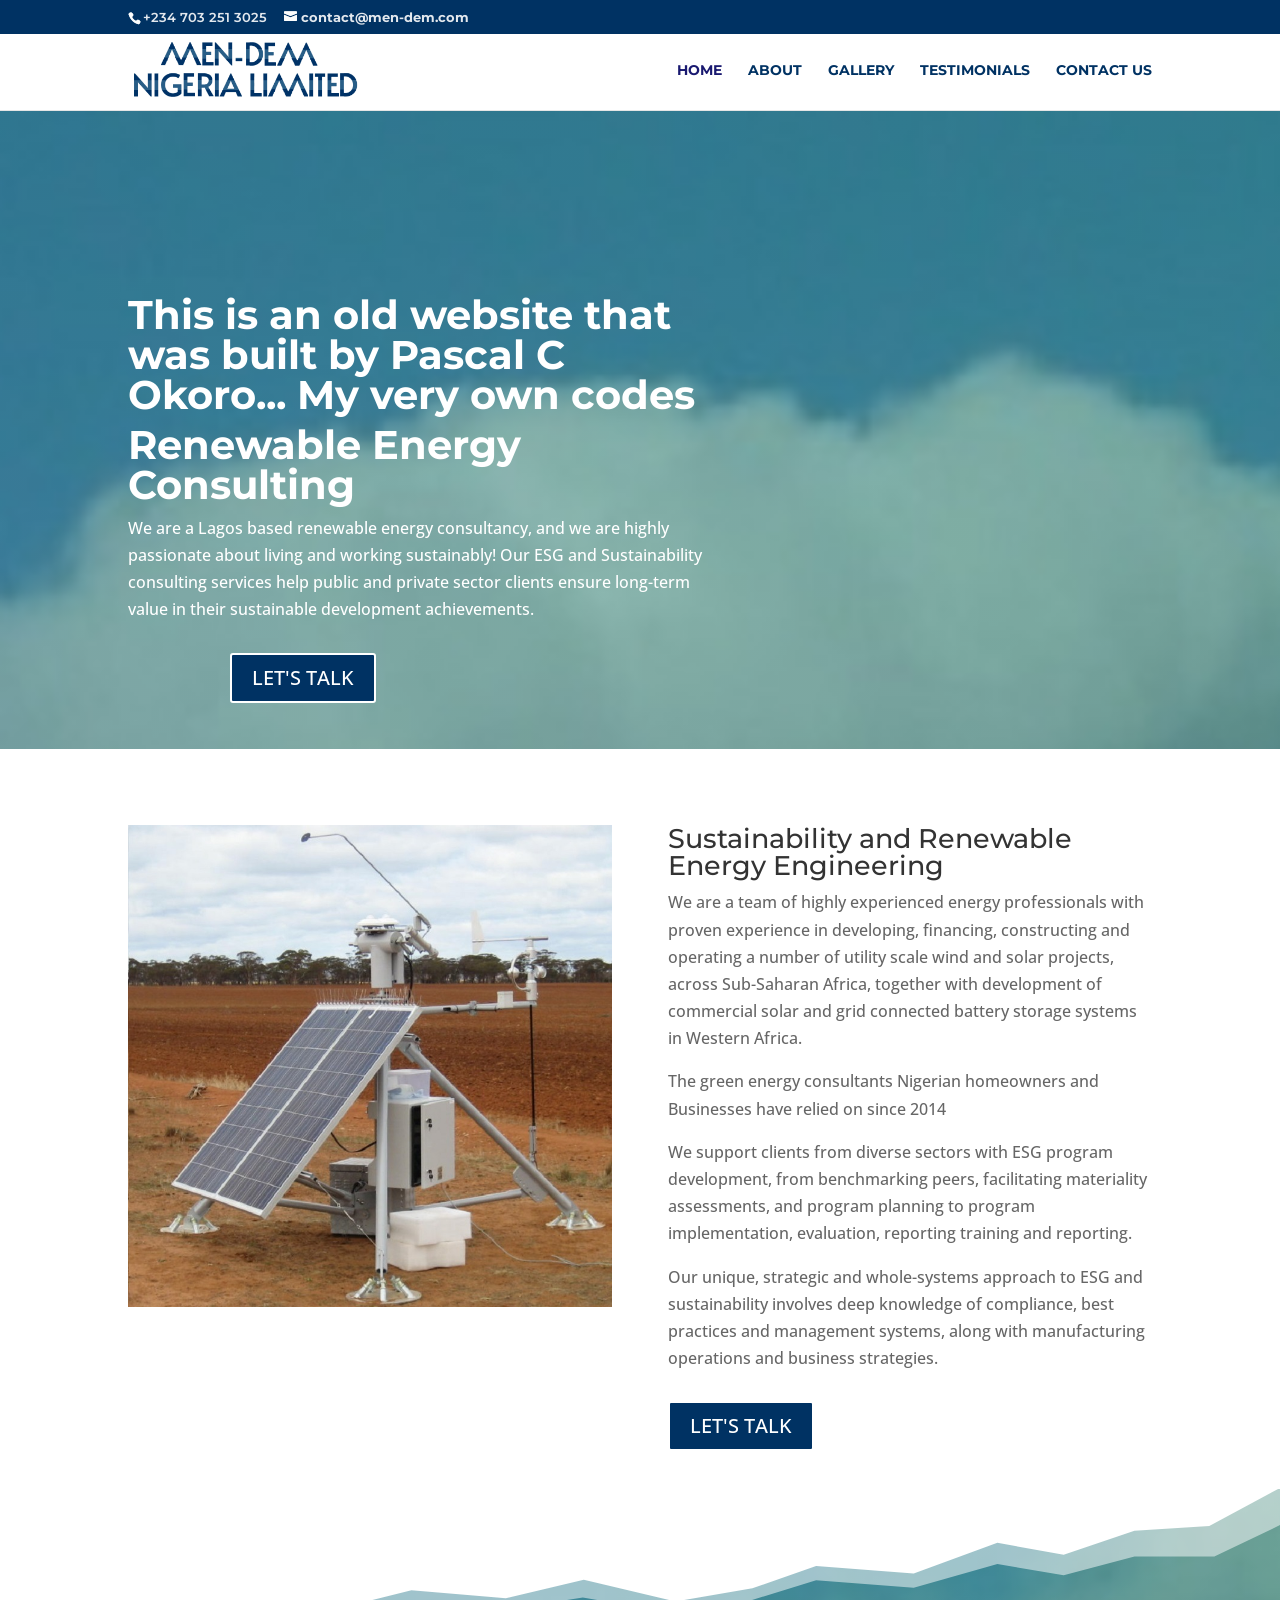
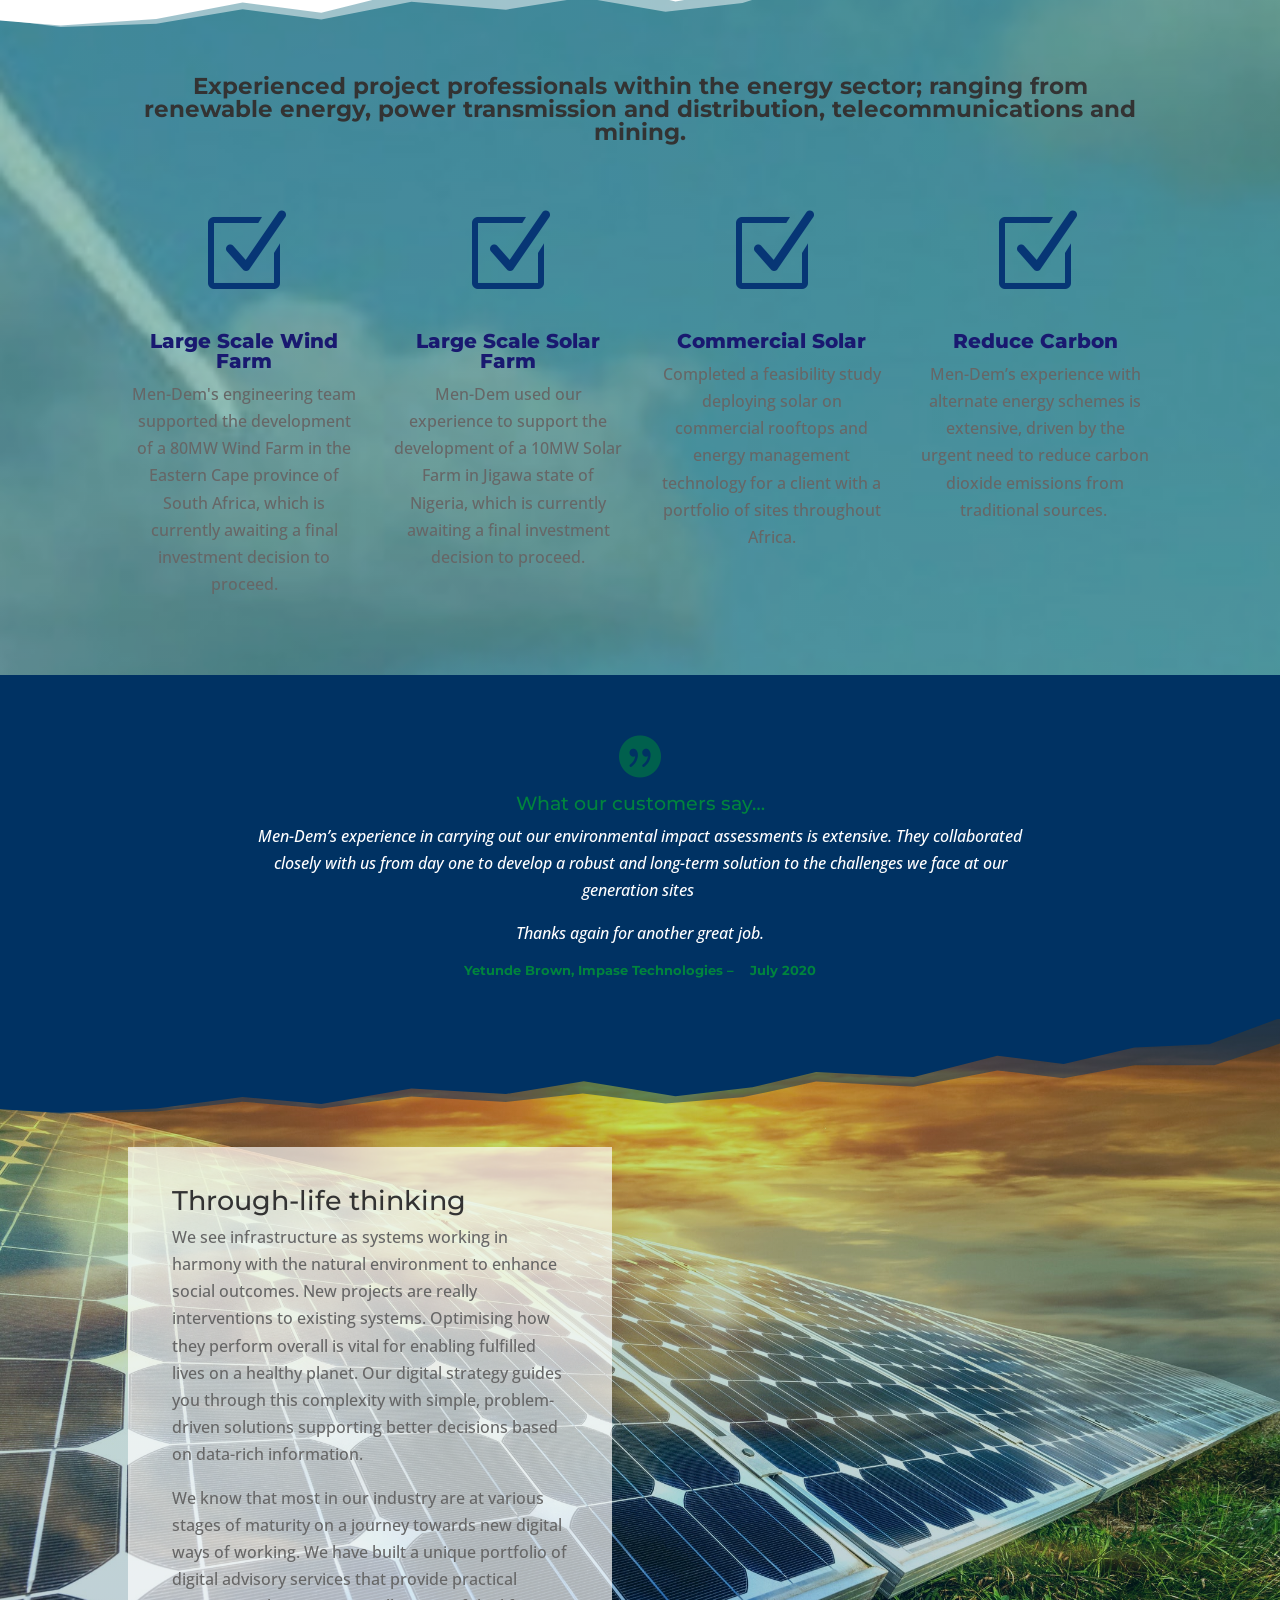
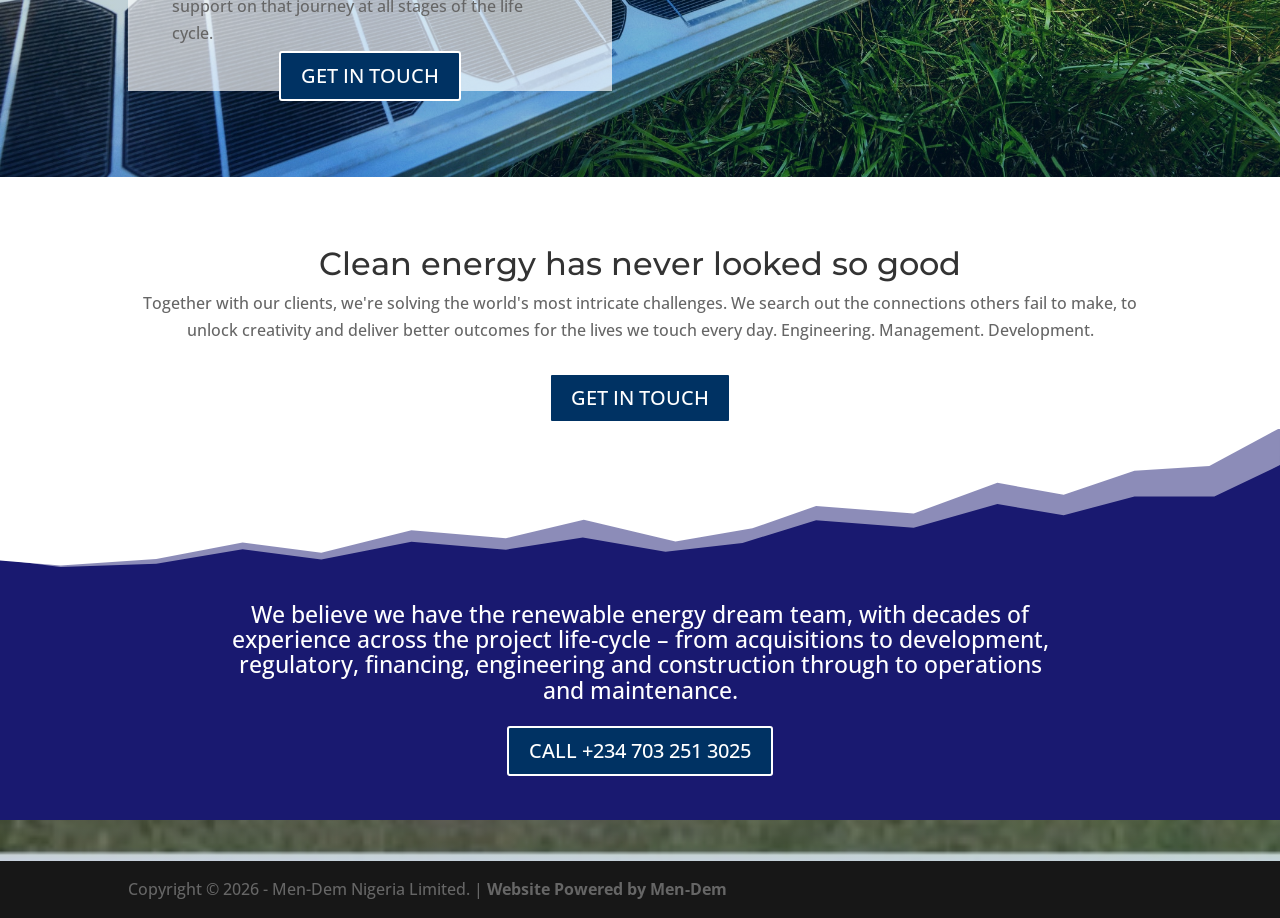
==== commit 9650b2a8: "Update index.html" ====
--- a/MyMen-DemWebApp/src/main/webapp/index.html
+++ b/MyMen-DemWebApp/src/main/webapp/index.html
@@ -397,7 +397,7 @@
 				<div class="et_pb_module et_pb_text et_pb_text_0  et_pb_text_align_left et_pb_bg_layout_dark">
 				
 				
-					<div class="et_pb_text_inner"><h1><strong>This is an old website that was built by Pascal Okoro... My very own codes</strong></h1>
+					<div class="et_pb_text_inner"><h1><strong>This is an old website that was built by Pascal C Okoro... My very own codes</strong></h1>
 					<div class="et_pb_text_inner"><h1><strong>Renewable Energy Consulting</strong></h1>
 <p><span>We are a Lagos based renewable energy consultancy, and we are highly passionate about living and working sustainably! Our ESG and Sustainability consulting services help public and private sector clients ensure long-term value in their sustainable development achievements.</span></p></div>
 			</div> <!-- .et_pb_text -->
